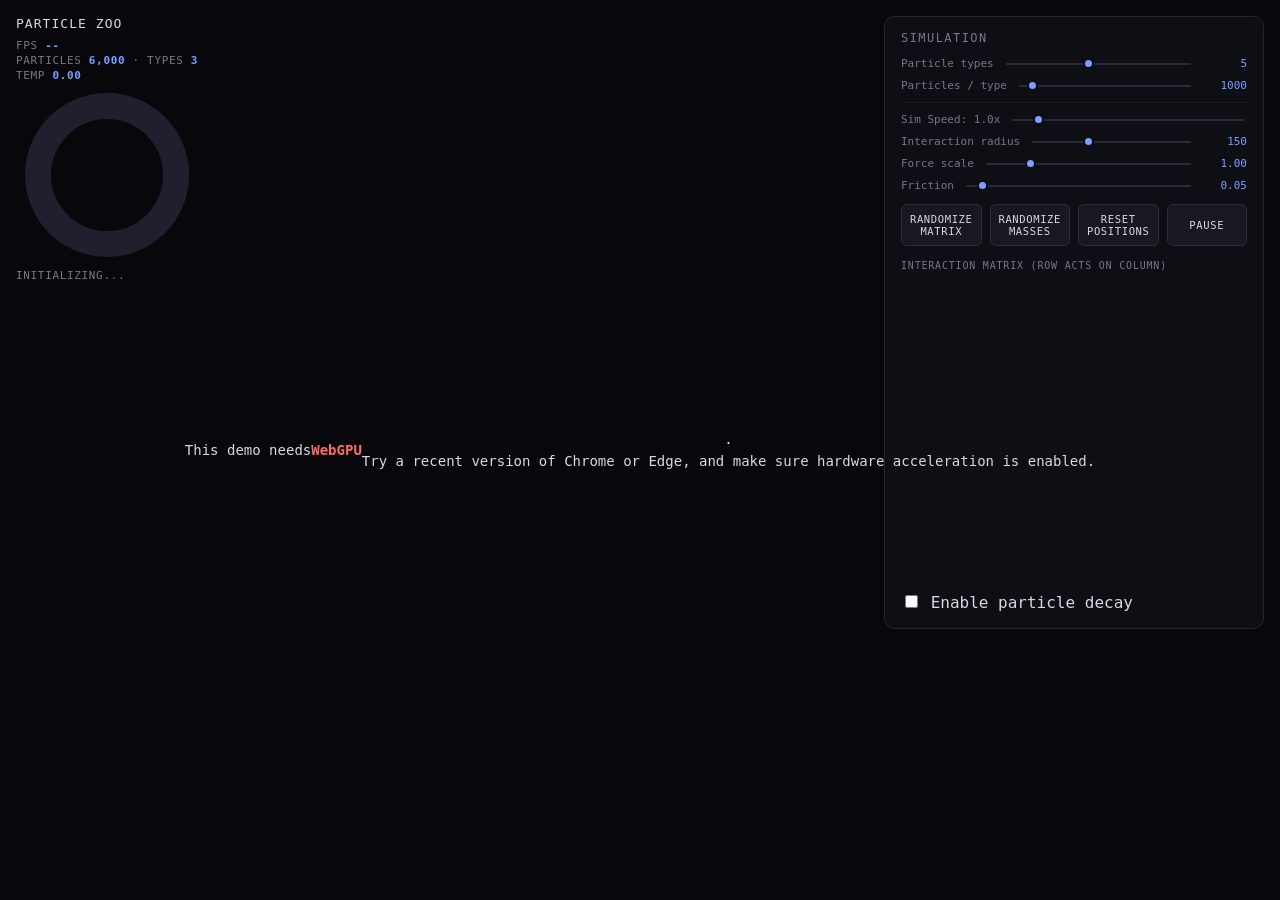
==== index.html @ 13b83a43 "Rename particle-zoo.html to index.html For easier deployment as page." ====
<!DOCTYPE html>
<html lang="en">

<head>
  <meta charset="UTF-8">
  <title>Particle Zoo — WebGPU</title>
  <style>
    :root {
      --bg: #08080c;
      --panel: #101017ee;
      --panel-border: #24242f;
      --text: #d8d8e2;
      --text-dim: #77778a;
      --accent: #7c9eff;
      --type-a: #ff6b6b;
      font-family: "JetBrains Mono", "SF Mono", "Cascadia Code", Consolas, monospace;
    }

    * {
      box-sizing: border-box;
    }

    html,
    body {
      margin: 0;
      padding: 0;
      width: 100%;
      height: 100%;
      background: var(--bg);
      overflow: hidden;
    }

    canvas {
      position: absolute;
      inset: 0;
      width: 100%;
      height: 100%;
      display: block;
    }

    #hud {
      position: absolute;
      top: 16px;
      left: 16px;
      color: var(--text-dim);
      font-size: 11px;
      letter-spacing: 0.06em;
      text-transform: uppercase;
      pointer-events: none;
      display: flex;
      flex-direction: column;
      gap: 2px;
      z-index: 10;
    }

    #hud .title {
      color: var(--text);
      font-size: 13px;
      letter-spacing: 0.08em;
      margin-bottom: 6px;
    }

    #hud b {
      color: var(--accent);
      font-weight: 600;
    }

    #panel {
      position: absolute;
      bottom: auto;
      top: 16px;
      right: 16px;
      width: 380px;
      max-height: calc(100vh - 32px);
      overflow-y: auto;
      background: var(--panel);
      border: 1px solid var(--panel-border);
      border-radius: 10px;
      padding: 14px 16px 16px;
      color: var(--text);
      backdrop-filter: blur(6px);
      -webkit-backdrop-filter: blur(6px);
    }

    #panel h1 {
      font-size: 12px;
      margin: 0 0 12px;
      letter-spacing: 0.12em;
      text-transform: uppercase;
      color: var(--text-dim);
      font-weight: 500;
    }

    .row {
      display: flex;
      align-items: center;
      justify-content: space-between;
      gap: 10px;
      margin-bottom: 9px;
      font-size: 11px;
    }

    .row label {
      color: var(--text-dim);
      flex: 0 0 auto;
    }

    .row .val {
      color: var(--accent);
      width: 44px;
      text-align: right;
      font-variant-numeric: tabular-nums;
    }

    input[type=range] {
      flex: 1;
      height: 2px;
      appearance: none;
      background: #2a2a36;
      outline: none;
      border-radius: 2px;
    }

    input[type=range]::-webkit-slider-thumb {
      appearance: none;
      width: 11px;
      height: 11px;
      border-radius: 50%;
      background: var(--accent);
      cursor: pointer;
      border: 2px solid #0c0c12;
    }

    .btns {
      display: flex;
      gap: 8px;
      margin-top: 12px;
    }

    button {
      flex: 1;
      background: #181822;
      border: 1px solid #2c2c3a;
      color: var(--text);
      padding: 8px 6px;
      border-radius: 6px;
      font-size: 10.5px;
      letter-spacing: 0.06em;
      text-transform: uppercase;
      cursor: pointer;
      font-family: inherit;
      transition: border-color 0.15s, color 0.15s;
    }

    button:hover {
      border-color: var(--accent);
      color: #fff;
    }

    button:active {
      transform: translateY(1px);
    }

    #matrixWrap {
      margin-top: 14px;
      min-height: 320px;
    }

    #matrixWrap .cap {
      font-size: 10px;
      color: var(--text-dim);
      margin-bottom: 6px;
      letter-spacing: 0.08em;
      text-transform: uppercase;
    }

    #matrix {
      display: grid;
      gap: 3px;
      align-items: center;
    }

    .swatch {
      width: 9px;
      height: 9px;
      border-radius: 50%;
      margin: 0 auto;
    }

    .cell {
      height: 22px;
      border-radius: 3px;
      display: flex;
      align-items: center;
      justify-content: center;
      font-size: 9px;
      font-variant-numeric: tabular-nums;
      color: #fff;
      text-shadow: 0 1px 2px rgba(0, 0, 0, .5);
    }

    .corner {
      height: 22px;
    }

    #legend {
      display: flex;
      flex-wrap: wrap;
      gap: 8px 12px;
      margin-top: 12px;
      font-size: 10px;
      color: var(--text-dim);
    }

    #legend span {
      display: flex;
      align-items: center;
      gap: 5px;
    }

    #legend i {
      width: 8px;
      height: 8px;
      border-radius: 50%;
      display: inline-block;
    }

    #unsupported {
      position: absolute;
      inset: 0;
      display: flex;
      align-items: center;
      justify-content: center;
      color: var(--text);
      font-size: 14px;
      text-align: center;
      padding: 40px;
      line-height: 1.6;
    }

    #unsupported b {
      color: var(--type-a);
    }
  </style>
</head>

<body>

  <canvas id="gpuCanvas"></canvas>

  <!-- Top Left Heads Up Display -->
  <div id="hud">
    <div class="title">PARTICLE ZOO</div>
    <div>fps <b id="fps">--</b></div>
    <div>particles <b id="hudParticles">6,000</b> · types <b id="hudTypes">3</b></div>
    <div>temp <b id="hudTemp">0.00</b></div>
    <!-- Real-time Type Distribution Pie Chart -->
    <div id="pieWrap">
      <svg id="pieGraph" viewBox="0 0 42 42">
        <!-- Dark placeholder background ring -->
        <circle cx="21" cy="21" r="15.91549430918954" fill="transparent" stroke="#1f1f2e" stroke-width="6" />
      </svg>
      <div id="pieLegend">
        <span style="color: var(--text-dim);">Initializing...</span>
      </div>
    </div>
  </div>

  <!-- Control Panel -->
  <div id="panel">
    <h1>Simulation</h1>

    <!-- Particle Config Controls -->
    <div class="row">
      <label for="numTypes">Particle types</label>
      <input type="range" id="numTypes" min="1" max="10" value="5" step="1">
      <span class="val" id="numTypesVal">5</span>
    </div>
    <div class="row">
      <label for="perType">Particles / type</label>
      <input type="range" id="perType" min="500" max="10000" value="1000" step="500">
      <span class="val" id="perTypeVal">1000</span>
    </div>

    <hr style="border:none; border-top:1px solid #1a1a26; margin:10px 0;">

    <!-- Physics Controls -->
    <div class="row">
      <label for="timeScaleSlider">
        Sim Speed: <span id="timeScaleVal">1.0x</span>
      </label>
      <input type="range" id="timeScaleSlider" min="0.1" max="10.0" step="0.1" value="1.0" />
    </div>
    <div class="row">
      <label for="rMax">Interaction radius</label>
      <input type="range" id="rMax" min="20" max="400" value="150" step="1">
      <span class="val" id="rMaxVal">150</span>
    </div>
    <div class="row">
      <label for="force">Force scale</label>
      <input type="range" id="force" min="0" max="500" value="100" step="1">
      <span class="val" id="forceVal">1.00</span>
    </div>
    <div class="row">
      <label for="friction">Friction</label>
      <input type="range" id="friction" min="0" max="100" value="5" step="1">
      <span class="val" id="frictionVal">0.05</span>
    </div>

    <div class="btns">
      <button id="btnMatrix">Randomize Matrix</button>
      <button id="btnMasses">Randomize Masses</button>
      <button id="btnReset">Reset Positions</button>
      <button id="btnPause">Pause</button>
    </div>

    <div id="matrixWrap">
      <div class="cap">Interaction matrix (row acts on column)</div>
      <div id="matrix"></div>
    </div>

    <div id="legend"></div>
    <div>
      <input type="checkbox" id="decayToggle" unchecked>
      <label for="decayToggle">Enable particle decay</label>
    </div>
  </div>

  <div id="unsupported" style="display:none">
    This demo needs <b>WebGPU</b>.<br>
    Try a recent version of Chrome or Edge, and make sure hardware acceleration is enabled.
  </div>

  <script type="module">
    // --- CENTRAL SIMULATION CONFIGURATION ---
    const CONFIG = {
      // Mass Parameters
      MASS: {
        MIN: 0.5,
        MAX: 25.0,
      },

      // Decay Rate Parameters
      DECAY: {
        MIN_LAMBDA_RANGE: [0.0005, 0.0010], // [min, max] for random generation
        MAX_LAMBDA_RANGE: [0.0200, 0.0800],
        CURVE_POWER_RANGE: [1.2, 3.5],
        NOISE_RANGE: [0.9, 1.1],
        MIN_STEP: 0.0001,
      },

      // World Defaults
      WORLD: {
        // TODO: these need to agree with default value of sliders in HTML. Better solution: generate sliders from this config object?
        DEFAULT_NUM_TYPES: 5,
        DEFAULT_PER_TYPE: 1000,
        RMAX: 150,
        FORCE_SCALE: 100,
        FRICTION: 0.05,
        FUSION_THRESHOLD: 750.0, // Relative velocity threshold for kinetic fusion (in pixels/sec)
        FUSION_DISTANCE: 15.0,  // Distance threshold for kinetic fusion (in pixels)
      }
    };
    let numTypes = CONFIG.WORLD.DEFAULT_NUM_TYPES;
    let perType = CONFIG.WORLD.DEFAULT_PER_TYPE;
    let numParticles = numTypes * perType;

    // Dynamic Palette Generation (HSL spaced around color wheel)
    let typeColors = [];
    let typeMasses = [];
    let typeDecayRates = []; // λ values per type (0 = stable)

    const canvas = document.getElementById('gpuCanvas');

    async function main() {
      if (!navigator.gpu) {
        document.getElementById('unsupported').style.display = 'flex';
        return;
      }
      const adapter = await navigator.gpu.requestAdapter();
      if (!adapter) {
        document.getElementById('unsupported').style.display = 'flex';
        return;
      }
      const device = await adapter.requestDevice();
      const context = canvas.getContext('webgpu');
      const format = navigator.gpu.getPreferredCanvasFormat();

      function resize() {
        const dpr = Math.min(window.devicePixelRatio || 1, 2);
        canvas.width = Math.max(1, Math.floor(window.innerWidth * dpr));
        canvas.height = Math.max(1, Math.floor(window.innerHeight * dpr));
        context.configure({ device, format, alphaMode: 'opaque' });
      }
      resize();
      window.addEventListener('resize', resize);

      // ==========================================
      // Async GPU Data Readback for Pie Chart
      // ==========================================
      let readbackBuffer = null;
      let lastPieUpdate = 0;
      let isMapping = false; // Prevents overlapping mapAsync calls

      function createReadbackBuffer() {
        if (readbackBuffer) readbackBuffer.destroy();
        readbackBuffer = device.createBuffer({
          size: particleData.byteLength,
          usage: GPUBufferUsage.COPY_DST | GPUBufferUsage.MAP_READ,
        });
      }

      async function updatePieChart(t) {
        // Rate-limit updates to every 400ms and ensure previous readback finished
        if (t - lastPieUpdate < 400 || isMapping || !readbackBuffer) return;
        lastPieUpdate = t;
        isMapping = true;

        // Calculate temperature of ensemble
        try {
          const commandEncoder = device.createCommandEncoder();
          commandEncoder.copyBufferToBuffer(particleBuffer, 0, readbackBuffer, 0, particleData.byteLength);
          device.queue.submit([commandEncoder.finish()]);

          await readbackBuffer.mapAsync(GPUMapMode.READ);
          const arrayBuffer = readbackBuffer.getMappedRange();
          const readData = new Float32Array(arrayBuffer);

          const counts = new Array(numTypes).fill(0);
          let totalKineticEnergy = 0;

          for (let i = 0; i < numParticles; i++) {
            const o = i * 6;
            const vx = readData[o + 2];
            const vy = readData[o + 3];
            const pType = Math.min(Math.max(0, Math.floor(readData[o + 4] + 0.5)), numTypes - 1);

            counts[pType]++;

            // Fetch mass of particle type (falls back to 1.0 if mass array isn't populated)
            const m = (typeof typeMasses !== 'undefined' && typeMasses[pType]) ? typeMasses[pType] : 1.0;

            // Accumulate Kinetic Energy: 0.5 * m * (vx^2 + vy^2)
            totalKineticEnergy += 0.5 * m * (vx * vx + vy * vy);
          }
          readbackBuffer.unmap();

          // 2D Ensemble Temperature: T = Total KE / N
          const systemTemp = totalKineticEnergy / numParticles;

          // Update HUD element
          const tempEl = document.getElementById('hudTemp');
          if (tempEl) tempEl.textContent = systemTemp.toFixed(2);

          // Render SVG Pie Chart
          const svg = document.getElementById('pieGraph');
          const legend = document.getElementById('pieLegend');

          // Base dark background ring
          svg.innerHTML = '<circle cx="21" cy="21" r="15.91549430918954" fill="transparent" stroke="#1f1f2e" stroke-width="6" />';
          legend.innerHTML = '';

          let cumulativePercent = 0;

          for (let i = 0; i < numTypes; i++) {
            const fraction = counts[i] / numParticles;
            const percent = fraction * 100;

            // Skip 0% slices
            if (percent > 0) {
              const color = typeColors[i];
              const rgbStr = `rgb(${color[0] * 255 | 0},${color[1] * 255 | 0},${color[2] * 255 | 0})`;

              const circle = document.createElementNS('http://www.w3.org/2000/svg', 'circle');
              circle.setAttribute('cx', '21');
              circle.setAttribute('cy', '21');
              circle.setAttribute('r', '15.91549430918954');
              circle.setAttribute('fill', 'transparent');
              circle.setAttribute('stroke', rgbStr);
              circle.setAttribute('stroke-width', '6');
              circle.setAttribute('stroke-dasharray', `${percent} ${100 - percent}`);
              circle.setAttribute('stroke-dashoffset', `${-cumulativePercent}`);
              svg.appendChild(circle);

              cumulativePercent += percent;

              // Add legend entry
              const row = document.createElement('div');
              row.style.color = rgbStr;
              row.textContent = `Type ${String.fromCharCode(65 + i)}: ${percent.toFixed(1)}%`;
              legend.appendChild(row);
            }
          }

        } catch (err) {
          console.warn("GPU Readback warning:", err);
        } finally {
          isMapping = false;
        }
      }

      // ==========================================
      // WGSL SHADERS (Compute & Render Pipeline)
      // ==========================================
      const shaderCode = /* wgsl */`
    struct Particle {
      pos: vec2f,
      vel: vec2f,
      ptype: f32,
      lifetime: f32, // Time left (in seconds) before this particle decays
    };

    struct Params {
      width: f32,
      height: f32,
      rMax: f32,
      dt: f32,
      friction: f32,
      forceScale: f32,
      numParticles: f32,
      numTypes: f32,
      seed: f32,
      enableDecay: f32, // 1.0 = active decay, 0.0 = decay disabled
      fusionThreshold: f32, // Relative velocity threshold for kinetic fusion (in pixels/sec)
      fusionDistance: f32,  // Distance threshold for kinetic fusion (in pixels)
    };

    @group(0) @binding(0) var<storage, read_write> particles: array<Particle>;
    @group(0) @binding(1) var<uniform> params: Params;
    @group(0) @binding(2) var<storage, read> matrix: array<f32>;
    @group(0) @binding(3) var<storage, read> masses: array<f32>;
    @group(0) @binding(4) var<storage, read> decayRates: array<f32>;

     /**
     * Calculates half-linear particle interactions:
     * Repulsion for short distances (r < beta), attraction/repulsion curve for (beta <= r < 1.0)
     */
      fn particleForce(r: f32, a: f32) -> f32 {
      let beta = 0.3;
      if (r < beta) {
        return r / beta - 1.0;
      } else if (r < 1.0) {
        return a * (1.0 - abs(2.0 * r - 1.0 - beta) / (1.0 - beta));
      }
      return 0.0;
    }

    // --- COMPUTE STAGE 1: Calculate forces and update velocity ---
    @compute @workgroup_size(64)
    fn updateVelocity(@builtin(global_invocation_id) gid: vec3u) {
      let i = gid.x;
      if (i >= u32(params.numParticles)) { return; }
      let p = particles[i];
      var fx = 0.0;
      var fy = 0.0;
      let n = u32(params.numParticles);
      let numTypes = u32(params.numTypes);
      let halfW = params.width * 0.5;
      let halfH = params.height * 0.5;
      let pType = u32(p.ptype);
      let pMass = masses[pType];

       // N^2 interaction loop with periodic boundary (toroidal wrap)
      for (var j: u32 = 0u; j < n; j = j + 1u) {
        if (j == i) { continue; }
        let q = particles[j];
        var dx = q.pos.x - p.pos.x;
        var dy = q.pos.y - p.pos.y;
        
        // Toroidal shortest path wrapped distance calculation
        if (dx > halfW) { dx = dx - params.width; }
        else if (dx < -halfW) { dx = dx + params.width; }
        if (dy > halfH) { dy = dy - params.height; }
        else if (dy < -halfH) { dy = dy + params.height; }

        let dist2 = dx * dx + dy * dy;
        if (dist2 > 0.0001 && dist2 < params.rMax * params.rMax) {
          let dist = sqrt(dist2);
          let r = dist / params.rMax;
          let qMass = masses[u32(q.ptype)];
          // Look up force matrix coefficient: matrix[row * numTypes + col]
          let a = matrix[pType * numTypes + u32(q.ptype)];
          let f = particleForce(r, a) * qMass;
          fx = fx + (dx / dist) * f;
          fy = fy + (dy / dist) * f;
        }
      }

      // Apply forces and damp velocity via friction
      var vel = p.vel;
      vel.x = (vel.x + (fx / pMass) * params.forceScale * params.dt) * (1-params.friction);
      vel.y = (vel.y + (fy / pMass) * params.forceScale * params.dt) * (1-params.friction);
      particles[i].vel = vel;
    }

    // --- COMPUTE STAGE 2: Update position based on velocity ---
    @compute @workgroup_size(64)
    fn updatePosition(@builtin(global_invocation_id) gid: vec3u) {
      let i = gid.x;
      if (i >= u32(params.numParticles)) { return; }
      var pos = particles[i].pos;
      let vel = particles[i].vel;
      pos.x = pos.x + vel.x * params.dt;
      pos.y = pos.y + vel.y * params.dt;

      // Wrap coordinates around screen boundaries
      if (pos.x < 0.0) { pos.x = pos.x + params.width; }
      if (pos.x >= params.width) { pos.x = pos.x - params.width; }
      if (pos.y < 0.0) { pos.y = pos.y + params.height; }
      if (pos.y >= params.height) { pos.y = pos.y - params.height; }
      particles[i].pos = pos;
    }

    // --- RENDER STAGE: Instanced Quad Billboards ---
    struct VSOut {
      @builtin(position) pos: vec4f,
      @location(0) uv: vec2f,
      @location(1) color: vec3f,
    };

    // Extremely fast, stateless 32-bit integer hash for uniform [0, 1) floats
    fn hashFloat(seed: u32) -> f32 {
      var state = seed * 747796405u + 2891336453u;
      var word = ((state >> ((state >> 28u) + 4u)) ^ state) * 277803737u;
      word = (word >> 22u) ^ word;
      return f32(word) / 4294967296.0;
    }

    @compute @workgroup_size(64)
    fn updateDecay(@builtin(global_invocation_id) gid: vec3u) {
      if (params.enableDecay < 0.5) { return; }  

      let i = gid.x;
      if (i >= u32(params.numParticles)) { return; }

      var p = particles[i];
      let pType = u32(p.ptype);
      let numTypes = u32(params.numTypes);
      let maxType = numTypes - 1u;
      let halfW = params.width * 0.5;
      let halfH = params.height * 0.5;

      var tLeft = p.lifetime - params.dt;

      // FIXME: kinetic fusion: relative velocity does not take into account the time speed-up factor, so at high timeScale values, more likely to trigger fusion.
      // --- 1. KINETIC FUSION: kinetic energy of one particle fuels "upgrade" of another (in proximity) into higher mass state
      // (Symmetric thread-safe proximity check) ---
      if (pType < maxType) {
        for (var j = 0u; j < u32(params.numParticles); j = j + 1u) {
          if (j == i) { continue; }
          let q = particles[j];
          
          // Calculate wrapped toroidal distance
          var dx = q.pos.x - p.pos.x;
          var dy = q.pos.y - p.pos.y;
          if (dx > halfW) { dx = dx - params.width; }
          else if (dx < -halfW) { dx = dx + params.width; }
          if (dy > halfH) { dy = dy - params.height; }
          else if (dy < -halfH) { dy = dy + params.height; }

          let dist2 = dx * dx + dy * dy;

          // Fusion distance check
          if (dist2 < params.fusionDistance * params.fusionDistance) {
            let relVel = length(p.vel - q.vel);
            
            // Check relative velocity threshold
            if (relVel > params.fusionThreshold) {
              // Rule: The particle with LOWER type gets upgraded
              let qType = u32(q.ptype);
              if (pType <= qType) {
                // step up into random particle type
                //let nextType = pType + 1u;
                // Roll a random float between 0.0 and 1.0
                let randTarget = hashFloat(i + u32(params.seed) + 42u);
                // Power-law transformation: mapping r^n biases values strongly toward 0.0 (unlikely multiple jumps in particle hierarchy)
                let biasedRandTarget = pow(randTarget, 5.0);
                let availableTiers = f32(maxType - pType);
                let stepUp = 1u + u32(floor(biasedRandTarget * availableTiers));
                let nextType = min(maxType, pType + stepUp);

                p.ptype = f32(nextType);
                
                // Apply kinetic damping / momentum conservation to self
                let mP = masses[pType];
                let mQ = masses[qType];
                let deltaVel = q.vel * (mQ / (mP + mQ));
                p.vel = p.vel * 0.5 + deltaVel * 0.5;

                // Re-roll lifetime for upgraded state
                let lambda = decayRates[nextType];
                let u = clamp(hashFloat(i + u32(params.seed)), 1e-6, 0.999999);
                tLeft = select(1e9, -log(1.0 - u) / lambda, lambda > 0.0);
                break;
              }
            }
          }
        }
      }

      // --- 2. MULTI-STEP FISSION / DECAY ---
      if (tLeft <= 0.0) {
        if (pType > 0u) {
          // 1. Pick a decay target. Heavy particles can split deeply (e.g. down to ground state 0)
          // Roll a random float between 0.0 and 1.0
          let randTarget = hashFloat(i + u32(params.seed) + 42u);
          
          // Choose a target type strictly lower than pType
          // Squaring randTarget biases decays toward lower ground states (deep fission)
          let nextType = u32(floor(randTarget * randTarget * f32(pType)));

          let oldMass = masses[pType];
          let newMass = masses[nextType];
          p.ptype = f32(nextType);

          // 2. Mass-energy conversion: larger deltaMass creates high-velocity escape kicks
          let deltaMass = max(0.5, oldMass - newMass);
          let randomAngle = hashFloat(i + u32(params.seed) * 17u) * 6.2831853;
          let kickDir = vec2f(cos(randomAngle), sin(randomAngle));
          
          // High kinetic impulse boost (adjust multiplier as needed)
          let kickSpeed = 40.0 * sqrt(deltaMass); 
          p.vel = p.vel + kickDir * kickSpeed;

          // 3. Reset lifetime for the new lower state
          let lambda = decayRates[nextType];
          let u = clamp(hashFloat(i + u32(params.seed) + 1337u), 1e-6, 0.999999);
          tLeft = select(1e9, -log(1.0 - u) / lambda, lambda > 0.0);
        } else {
          tLeft = 1e9; // Ground state is stable
        }
      }

      // Write modified local particle state back to storage buffer
      p.lifetime = tLeft;
      particles[i] = p;
    }

    @group(0) @binding(0) var<storage, read> rParticles: array<Particle>;
    @group(0) @binding(1) var<uniform> rParams: Params;
    @group(0) @binding(2) var<storage, read> colors: array<vec4f>;
    @group(0) @binding(3) var<storage, read> rMasses: array<f32>;

    @vertex
    fn vs(@builtin(vertex_index) vid: u32, @builtin(instance_index) iid: u32) -> VSOut {
      var corners = array<vec2f, 6>(
        vec2f(-1.0, -1.0), vec2f(1.0, -1.0), vec2f(-1.0, 1.0),
        vec2f(-1.0, 1.0), vec2f(1.0, -1.0), vec2f(1.0, 1.0)
      );
      let corner = corners[vid];
      let p = rParticles[iid];

      const MIN_RADIUS: f32 = 1.5;
      const MAX_RADIUS: f32 = 10.0;
      const MIN_MASS: f32 = 0.1;
      const MAX_MASS: f32 = 10.0;

      let typeIdx = u32(p.ptype);
      let pMass = rMasses[typeIdx];

      // Linear interpolation: radius = MIN_RADIUS * (1 - t) + MAX_RADIUS * t
      let t = clamp((pMass - MIN_MASS) / (MAX_MASS - MIN_MASS), 0.0, 1.0);
      // Calculate the radius based on the particle's mass
      let radius = mix(MIN_RADIUS, MAX_RADIUS, t);
      let worldPos = p.pos + corner * radius;

      var out: VSOut;
      var ndc: vec2f;
      // Convert canvas pixel coordinates to Normalized Device Coordinates (-1.0 to 1.0)
      ndc.x = (worldPos.x / rParams.width) * 2.0 - 1.0;
      ndc.y = 1.0 - (worldPos.y / rParams.height) * 2.0;
      out.pos = vec4f(ndc, 0.0, 1.0);
      out.uv = corner;
      out.color = colors[u32(p.ptype)].rgb;
      return out;
    }

    @fragment
    fn fs(in: VSOut) -> @location(0) vec4f {
      let d = length(in.uv);
      if (d > 1.0) { discard; } // Anti-aliased circle boundary clipping
      let alpha = smoothstep(1.0, 0.55, d);
      return vec4f(in.color, alpha);
    }
  `;

      const shaderModule = device.createShaderModule({ code: shaderCode });

      // ==========================================
      // Dynamic Buffer Allocation State Variables
      // ==========================================
      let particleData, particleBuffer;
      let matrixData, matrixBuffer;
      let colorData, colorBuffer;
      let massData, massBuffer;
      let computeBindGroup, renderBindGroup;
      let decayRates, decayBuffer;

      const paramsData = new Float32Array(12);
      const paramsBuffer = device.createBuffer({
        size: paramsData.byteLength,
        usage: GPUBufferUsage.UNIFORM | GPUBufferUsage.COPY_DST,
      });

      // Bind Group Layouts
      const computeBGL = device.createBindGroupLayout({
        entries: [
          { binding: 0, visibility: GPUShaderStage.COMPUTE, buffer: { type: 'storage' } },
          { binding: 1, visibility: GPUShaderStage.COMPUTE, buffer: { type: 'uniform' } },
          { binding: 2, visibility: GPUShaderStage.COMPUTE, buffer: { type: 'read-only-storage' } },
          { binding: 3, visibility: GPUShaderStage.COMPUTE, buffer: { type: 'read-only-storage' } },
          { binding: 4, visibility: GPUShaderStage.COMPUTE, buffer: { type: 'read-only-storage' } },
        ]
      });
      const renderBGL = device.createBindGroupLayout({
        entries: [
          { binding: 0, visibility: GPUShaderStage.VERTEX, buffer: { type: 'read-only-storage' } },
          { binding: 1, visibility: GPUShaderStage.VERTEX, buffer: { type: 'uniform' } },
          { binding: 2, visibility: GPUShaderStage.VERTEX, buffer: { type: 'read-only-storage' } },
          { binding: 3, visibility: GPUShaderStage.VERTEX, buffer: { type: 'read-only-storage' } },
        ]
      });

      // Pipelines
      const velPipeline = device.createComputePipeline({
        layout: device.createPipelineLayout({ bindGroupLayouts: [computeBGL] }),
        compute: { module: shaderModule, entryPoint: 'updateVelocity' }
      });
      const posPipeline = device.createComputePipeline({
        layout: device.createPipelineLayout({ bindGroupLayouts: [computeBGL] }),
        compute: { module: shaderModule, entryPoint: 'updatePosition' }
      });
      const decayPipeline = device.createComputePipeline({
        layout: device.createPipelineLayout({ bindGroupLayouts: [computeBGL] }),
        compute: { module: shaderModule, entryPoint: 'updateDecay' }
      });
      const renderPipeline = device.createRenderPipeline({
        layout: device.createPipelineLayout({ bindGroupLayouts: [renderBGL] }),
        vertex: { module: shaderModule, entryPoint: 'vs' },
        fragment: {
          module: shaderModule, entryPoint: 'fs',
          targets: [{
            format,
            blend: {
              color: { srcFactor: 'src-alpha', dstFactor: 'one-minus-src-alpha', operation: 'add' },
              alpha: { srcFactor: 'one', dstFactor: 'one-minus-src-alpha', operation: 'add' },
            }
          }]
        },
        primitive: { topology: 'triangle-list' },
      });

      // Helper function to sort and sync mass hierarchy
      function sortAndSyncMassHierarchy(raw) {
        // 1. Re-sort by mass ascending
        raw.sort((a, b) => a.mass - b.mass);
        typeColors = raw.map(item => item.color);
        typeMasses = raw.map(item => item.mass);

        // 2. Recalculate Decay Rates (λ)
        typeDecayRates = [];
        const minMass = typeMasses[0];
        const maxMass = typeMasses[typeMasses.length - 1];
        const [minL_low, minL_high] = CONFIG.DECAY.MIN_LAMBDA_RANGE;
        const [maxL_low, maxL_high] = CONFIG.DECAY.MAX_LAMBDA_RANGE;
        const [powerMin, powerMax] = CONFIG.DECAY.CURVE_POWER_RANGE;
        const [noiseMin, noiseMax] = CONFIG.DECAY.NOISE_RANGE;


        const minLambda = minL_low + Math.random() * (minL_high - minL_low);
        const maxLambda = maxL_low + Math.random() * (maxL_high - maxL_low);
        const curvePower = powerMin + Math.random() * (powerMax - powerMin);

        for (let i = 0; i < numTypes; i++) {
          if (i === 0 || maxMass === minMass) {
            typeDecayRates.push(0.0); // Lightest/base type is stable
          } else {
            const norm = (typeMasses[i] - minMass) / (maxMass - minMass);
            // Bias the normalization with random curve power
            const biasedNorm = Math.pow(norm, curvePower);
            // Exponential interpolation across order of magnitude
            let lambda = minLambda * Math.pow(maxLambda / minLambda, biasedNorm);
            // Add some noise to the decay rate
            const noise = noiseMin + Math.random() * (noiseMax - noiseMin);
            lambda *= noise;
            typeDecayRates.push(lambda);
          }
        }

        // 3. Only sync to GPU if buffers have been allocated
        if (massBuffer && colorBuffer && decayBuffer) {
          typeMasses.forEach((m, i) => { massData[i] = m; });
          typeColors.forEach((c, i) => {
            colorData[i * 4 + 0] = c[0];
            colorData[i * 4 + 1] = c[1];
            colorData[i * 4 + 2] = c[2];
            colorData[i * 4 + 3] = 1.0;
          });
          typeDecayRates.forEach((r, i) => { decayRates[i] = r; });

          device.queue.writeBuffer(massBuffer, 0, massData);
          device.queue.writeBuffer(colorBuffer, 0, colorData);
          device.queue.writeBuffer(decayBuffer, 0, decayRates);
        }
      }

      function generatePaletteAndMasses(count) {
        let raw = [];
        for (let i = 0; i < count; i++) {
          const hue = (i * (360 / count)) % 360;
          const c = 0.85, x = c * (1 - Math.abs((hue / 60) % 2 - 1));
          let r = 0, g = 0, b = 0;
          if (hue < 60) { r = c; g = x; }
          else if (hue < 120) { r = x; g = c; }
          else if (hue < 180) { g = c; b = x; }
          else if (hue < 240) { g = x; b = c; }
          else if (hue < 300) { r = x; b = c; }
          else { r = c; b = x; }
          const m = 0.15;
          const randomMass = 0.5 + Math.random() * 9.5;
          raw.push({ color: [r + m, g + m, b + m], mass: parseFloat(randomMass.toFixed(2)) });
        }
        sortAndSyncMassHierarchy(raw);
      }

      // Function to sample lifetime from Exponential Distribution: T = -ln(1 - U) / λ
      function sampleLifetime(lambda) {
        if (lambda <= 0) return 1e9; // Ground state / stable particles live effectively forever
        const u = Math.random();
        return -Math.log(1 - u) / lambda;
      }

      /**
       * Initializes or recreates GPU memory buffers based on current numTypes and perType
       */
      function rebuildBuffers() {
        numParticles = numTypes * perType;
        generatePaletteAndMasses(numTypes);

        // 1. Particle Buffer Creation
        particleData = new Float32Array(numParticles * 6); // 6 floats per struct (pos, vel, type, pad)
        for (let i = 0; i < numParticles; i++) {
          const type = i % numTypes;
          const lambda = typeDecayRates[type];  // Poisson decay rate for this particle type
          const o = i * 6;
          particleData[o + 0] = Math.random() * canvas.width;
          particleData[o + 1] = Math.random() * canvas.height;
          particleData[o + 2] = 0; // vel x
          particleData[o + 3] = 0; // vel y
          particleData[o + 4] = type;
          particleData[o + 5] = sampleLifetime(lambda); // Initial pre-rolled lifetime
        }

        if (particleBuffer) particleBuffer.destroy();
        particleBuffer = device.createBuffer({
          size: particleData.byteLength,
          // CRITICAL: COPY_SRC must be enabled to copy particleBuffer -> readbackBuffer
          usage: GPUBufferUsage.STORAGE | GPUBufferUsage.COPY_DST | GPUBufferUsage.COPY_SRC,
        });
        device.queue.writeBuffer(particleBuffer, 0, particleData);

        // 2. Interaction Matrix Buffer Creation
        matrixData = new Float32Array(numTypes * numTypes);
        for (let i = 0; i < matrixData.length; i++) {
          matrixData[i] = (Math.random() * 2 - 1);
        }
        if (matrixBuffer) matrixBuffer.destroy();
        matrixBuffer = device.createBuffer({
          size: matrixData.byteLength,
          usage: GPUBufferUsage.STORAGE | GPUBufferUsage.COPY_DST,
        });
        device.queue.writeBuffer(matrixBuffer, 0, matrixData);

        // 3. Color and Mass Buffer Creation
        colorData = new Float32Array(numTypes * 4);
        typeColors.forEach((c, i) => {
          colorData[i * 4 + 0] = c[0];
          colorData[i * 4 + 1] = c[1];
          colorData[i * 4 + 2] = c[2];
          colorData[i * 4 + 3] = 1.0;
        });
        if (colorBuffer) colorBuffer.destroy();
        colorBuffer = device.createBuffer({
          size: colorData.byteLength,
          usage: GPUBufferUsage.STORAGE | GPUBufferUsage.COPY_DST,
        });
        device.queue.writeBuffer(colorBuffer, 0, colorData);

        // Ensure massData float array length is padded to a multiple of 4 (16 bytes)
        const paddedTypeCount = Math.ceil(numTypes / 4) * 4;
        massData = new Float32Array(paddedTypeCount);
        decayRates = new Float32Array(paddedTypeCount);

        typeMasses.forEach((m, i) => { massData[i] = m; });
        typeDecayRates.forEach((r, i) => { decayRates[i] = r; });

        if (massBuffer) massBuffer.destroy();
        massBuffer = device.createBuffer({
          size: massData.byteLength,
          usage: GPUBufferUsage.STORAGE | GPUBufferUsage.COPY_DST,
        });
        device.queue.writeBuffer(massBuffer, 0, massData);

        if (decayBuffer) decayBuffer.destroy();
        decayBuffer = device.createBuffer({
          size: decayRates.byteLength,
          usage: GPUBufferUsage.STORAGE | GPUBufferUsage.COPY_DST,
        });
        device.queue.writeBuffer(decayBuffer, 0, decayRates);

        createReadbackBuffer(); // for pie chart readback 

        // 4. Re-bind GPU resources to Bind Groups
        computeBindGroup = device.createBindGroup({
          layout: computeBGL,
          entries: [
            { binding: 0, resource: { buffer: particleBuffer } },
            { binding: 1, resource: { buffer: paramsBuffer } },
            { binding: 2, resource: { buffer: matrixBuffer } },
            { binding: 3, resource: { buffer: massBuffer } },
            { binding: 4, resource: { buffer: decayBuffer } },
          ]
        });
        renderBindGroup = device.createBindGroup({
          layout: renderBGL,
          entries: [
            { binding: 0, resource: { buffer: particleBuffer } },
            { binding: 1, resource: { buffer: paramsBuffer } },
            { binding: 2, resource: { buffer: colorBuffer } },
            { binding: 3, resource: { buffer: massBuffer } },
          ]
        });

        // Update HUD & UI Grid
        document.getElementById('hudParticles').textContent = numParticles.toLocaleString();
        document.getElementById('hudTypes').textContent = numTypes;
        renderMatrixUI();
        renderLegendUI();
      }

      function randomizeMatrix() {
        for (let i = 0; i < matrixData.length; i++) {
          matrixData[i] = (Math.random() * 2 - 1);
        }
        device.queue.writeBuffer(matrixBuffer, 0, matrixData);
        renderMatrixUI();
      }

      function randomizeMasses() {
        let raw = [];
        for (let i = 0; i < numTypes; i++) {
          const randomMass = 0.5 + Math.random() * 9.5;
          raw.push({
            color: typeColors[i],
            mass: parseFloat(randomMass.toFixed(2))
          });
        }

        sortAndSyncMassHierarchy(raw);

        renderMatrixUI();
        renderLegendUI();
      }

      // ==========================================
      // UI Rendering & Event Listeners
      // ==========================================
      function renderMatrixUI() {
        const grid = document.getElementById('matrix');
        grid.innerHTML = '';
        grid.style.gridTemplateColumns = `16px repeat(${numTypes}, 1fr)`;
        const labelColors = typeColors.map(c => `rgb(${c[0] * 255 | 0},${c[1] * 255 | 0},${c[2] * 255 | 0})`);

        grid.appendChild(Object.assign(document.createElement('div'), { className: 'corner' }));

        for (let c = 0; c < numTypes; c++) {
          const sw = document.createElement('div');
          sw.className = 'swatch';
          sw.style.background = labelColors[c];
          grid.appendChild(sw);
        }

        for (let r = 0; r < numTypes; r++) {
          const sw = document.createElement('div');
          sw.className = 'swatch';
          sw.style.background = labelColors[r];
          grid.appendChild(sw);
          for (let c = 0; c < numTypes; c++) {
            const v = matrixData[r * numTypes + c];
            const cell = document.createElement('div');
            cell.className = 'cell';
            const mag = Math.min(Math.abs(v), 1);
            cell.style.background = v >= 0
              ? `rgba(124,158,255,${0.25 + 0.55 * mag})`
              : `rgba(255,107,107,${0.25 + 0.55 * mag})`;
            cell.textContent = v.toFixed(2);
            grid.appendChild(cell);
          }
        }
      }

      function renderLegendUI() {
        const legend = document.getElementById('legend');
        legend.innerHTML = '';

        // Get active speed multiplier
        const speed = state.timeScale || 1.0;

        // Container styling for a compact, readable grid/table
        legend.style.display = 'flex';
        legend.style.flexDirection = 'column';
        legend.style.gap = '6px';
        legend.style.marginTop = '12px';

        typeColors.forEach((c, i) => {
          const row = document.createElement('div');
          row.className = 'type-card';
          row.style.cssText = `
      display: flex;
      align-items: center;
      justify-content: space-between;
      background: #14141d;
      border: 1px solid var(--panel-border);
      border-radius: 6px;
      padding: 6px 10px;
      font-size: 11px;
    `;

          const rgbStr = `rgb(${c[0] * 255 | 0},${c[1] * 255 | 0},${c[2] * 255 | 0})`;
          const mass = typeMasses[i] !== undefined ? typeMasses[i].toFixed(2) : '1.00';
          const lambda = typeDecayRates[i] !== undefined ? typeDecayRates[i] : 0;

          // Calculate half-life tau (t1/2) for intuitive physical meaning
          const halfLife = lambda > 0 ? (0.693 / (lambda * speed)).toFixed(0) + 's' : '∞';
          const lambdaText = lambda > 0 ? lambda.toFixed(4) : '0.0000 (stable)';

          row.innerHTML = `
      <div style="display: flex; align-items: center; gap: 8px;">
        <i style="width: 10px; height: 10px; border-radius: 50%; background: ${rgbStr}; display: inline-block; flex-shrink: 0;"></i>
        <span style="font-weight: 600; color: var(--text);">Type ${String.fromCharCode(65 + i)}</span>
      </div>
      <div style="display: flex; gap: 12px; font-variant-numeric: tabular-nums;">
        <span style="color: var(--text-dim);">m: <b style="color: var(--accent);">${mass}</b></span>
        <span style="color: var(--text-dim);">&lambda;: <b style="color: var(--text);">${lambdaText}</b></span>
        <span style="color: var(--text-dim);">&tau;<sub>&frac12; eff</sub>: <b style="color: #ffb74d;">${halfLife}</b></span>
      </div>
    `;

          legend.appendChild(row);
        });
      }

      // --- Dynamic Sliders & Control Input Listeners ---
      const state = { rMax: CONFIG.WORLD.RMAX, forceScale: CONFIG.WORLD.FORCE_SCALE, friction: CONFIG.WORLD.FRICTION, fusionThreshold: CONFIG.WORLD.FUSION_THRESHOLD, fusionDistance: CONFIG.WORLD.FUSION_DISTANCE, paused: false };

      const numTypesEl = document.getElementById('numTypes');
      const numTypesVal = document.getElementById('numTypesVal');
      numTypesEl.addEventListener('input', () => {
        numTypes = parseInt(numTypesEl.value, 10);
        numTypesVal.textContent = numTypes;
        rebuildBuffers();
      });

      const perTypeEl = document.getElementById('perType');
      const perTypeVal = document.getElementById('perTypeVal');
      perTypeEl.addEventListener('input', () => {
        perType = parseInt(perTypeEl.value, 10);
        perTypeVal.textContent = perType;
        rebuildBuffers();
      });


      state.timeScale = 1.0;
      const speedSlider = document.getElementById('timeScaleSlider');
      const speedVal = document.getElementById('timeScaleVal');
      speedSlider.addEventListener('input', (e) => {
        const val = parseFloat(e.target.value);
        state.timeScale = val;
        speedVal.textContent = val.toFixed(1) + 'x';

        // Recalculate UI legend to reflect effective wall-clock half-life
        renderLegendUI();
      });

      const rMaxEl = document.getElementById('rMax');
      const rMaxVal = document.getElementById('rMaxVal');
      rMaxEl.addEventListener('input', () => { state.rMax = +rMaxEl.value; rMaxVal.textContent = state.rMax; });

      const forceEl = document.getElementById('force');
      const forceVal = document.getElementById('forceVal');
      forceEl.addEventListener('input', () => { state.forceScale = +forceEl.value / 100; forceVal.textContent = state.forceScale.toFixed(2); });

      const frictionEl = document.getElementById('friction');
      const frictionVal = document.getElementById('frictionVal');
      frictionEl.addEventListener('input', () => { state.friction = +frictionEl.value / 100; frictionVal.textContent = state.friction.toFixed(2); });

      // Decay toggle listener
      const decayToggleEl = document.getElementById('decayToggle');
      if (decayToggleEl) {
        decayToggleEl.addEventListener('change', () => {
          state.enableDecay = decayToggleEl.checked;
        });
      }

      document.getElementById('btnMatrix').addEventListener('click', randomizeMatrix);
      document.getElementById('btnMasses').addEventListener('click', randomizeMasses);
      document.getElementById('btnReset').addEventListener('click', () => {
        for (let i = 0; i < numParticles; i++) {
          const o = i * 6;
          particleData[o + 0] = Math.random() * canvas.width;
          particleData[o + 1] = Math.random() * canvas.height;
          particleData[o + 2] = 0;
          particleData[o + 3] = 0;
        }
        device.queue.writeBuffer(particleBuffer, 0, particleData);
      });

      const btnPause = document.getElementById('btnPause');
      btnPause.addEventListener('click', () => {
        state.paused = !state.paused;
        btnPause.textContent = state.paused ? 'Resume' : 'Pause';
      });

      // Initialize GPU memory buffers and layout
      rebuildBuffers();

      // ==========================================
      // Main Render/Compute Frame Loop
      // ==========================================
      let lastT = performance.now();
      let frames = 0, fpsAcc = 0;
      const fpsEl = document.getElementById('fps');

      function frame(t) {
        const rawDt = Math.min((t - lastT) / 1000, 1 / 30);
        // Compute effective dt scaled by speed multiplier
        const dt = rawDt * state.timeScale;
        lastT = t;
        frames++; fpsAcc += dt;
        if (fpsAcc >= 0.5) {
          fpsEl.textContent = Math.round(frames / fpsAcc);
          frames = 0; fpsAcc = 0;
        }

        if (!state.paused) {

          /*
          struct Params {
            width: f32,
            height: f32,
            rMax: f32,
            dt: f32,
            friction: f32,
            forceScale: f32,
            numParticles: f32,
            numTypes: f32,
            seed: f32,
            enableDecay: f32, // 1.0 = active decay, 0.0 = decay disabled
            fusionThreshold: f32, // Relative velocity threshold for kinetic fusion (in pixels/sec)
            fusionDistance: f32,  // Distance threshold for kinetic fusion (in pixels)
          };
          */
          paramsData[0] = canvas.width;
          paramsData[1] = canvas.height;
          paramsData[2] = state.rMax * (canvas.width / (canvas.clientWidth || canvas.width));
          paramsData[3] = dt;
          paramsData[4] = state.friction;
          paramsData[5] = state.forceScale;
          paramsData[6] = numParticles;
          paramsData[7] = numTypes;
          paramsData[8] = Math.random() * 10000.0;
          paramsData[9] = state.enableDecay ? 1.0 : 0.0;
          paramsData[10] = state.fusionThreshold; // fusionThreshold (relative speed in px/s)
          paramsData[11] = state.fusionDistance; // fusionDistance (collision radius in px)
          device.queue.writeBuffer(paramsBuffer, 0, paramsData);

          const encoder = device.createCommandEncoder();
          const workgroups = Math.ceil(numParticles / 64);

          const cpass = encoder.beginComputePass();
          cpass.setBindGroup(0, computeBindGroup);
          cpass.setPipeline(velPipeline);
          cpass.dispatchWorkgroups(workgroups);
          cpass.setPipeline(posPipeline);
          cpass.dispatchWorkgroups(workgroups);
          cpass.setPipeline(decayPipeline);
          cpass.dispatchWorkgroups(workgroups);
          cpass.end();

          const view = context.getCurrentTexture().createView();
          const rpass = encoder.beginRenderPass({
            colorAttachments: [{
              view,
              clearValue: { r: 0.03, g: 0.03, b: 0.047, a: 1 },
              loadOp: 'clear',
              storeOp: 'store',
            }]
          });
          rpass.setPipeline(renderPipeline);
          rpass.setBindGroup(0, renderBindGroup);
          rpass.draw(6, numParticles);
          rpass.end();

          device.queue.submit([encoder.finish()]);
        }


        updatePieChart(t);


        requestAnimationFrame(frame);
      }
      requestAnimationFrame(frame);
    }

    main();
  </script>
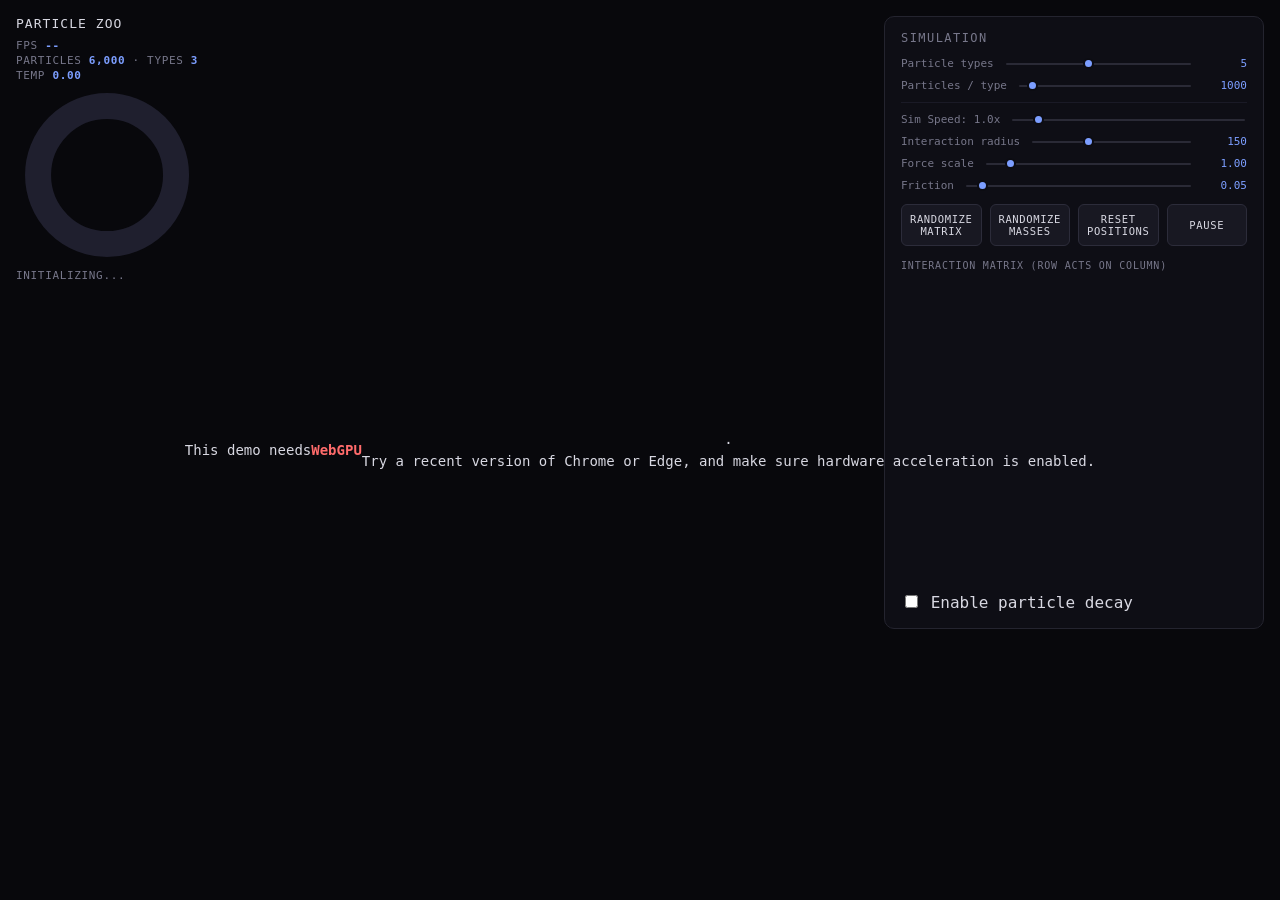
==== commit 5b33e390: "Fix force scale" ====
--- a/index.html
+++ b/index.html
@@ -298,7 +298,7 @@
     </div>
     <div class="row">
       <label for="force">Force scale</label>
-      <input type="range" id="force" min="0" max="500" value="100" step="1">
+      <input type="range" id="force" min="0" max="1000" value="100" step="1">
       <span class="val" id="forceVal">1.00</span>
     </div>
     <div class="row">
@@ -355,7 +355,7 @@
         DEFAULT_NUM_TYPES: 5,
         DEFAULT_PER_TYPE: 1000,
         RMAX: 150,
-        FORCE_SCALE: 100,
+        FORCE_SCALE: 1.00, // 100%
         FRICTION: 0.05,
         FUSION_THRESHOLD: 750.0, // Relative velocity threshold for kinetic fusion (in pixels/sec)
         FUSION_DISTANCE: 15.0,  // Distance threshold for kinetic fusion (in pixels)
@@ -535,6 +535,7 @@
      * Calculates half-linear particle interactions:
      * Repulsion for short distances (r < beta), attraction/repulsion curve for (beta <= r < 1.0)
      */
+    // TODO: other interaction types?
       fn particleForce(r: f32, a: f32) -> f32 {
       let beta = 0.3;
       if (r < beta) {
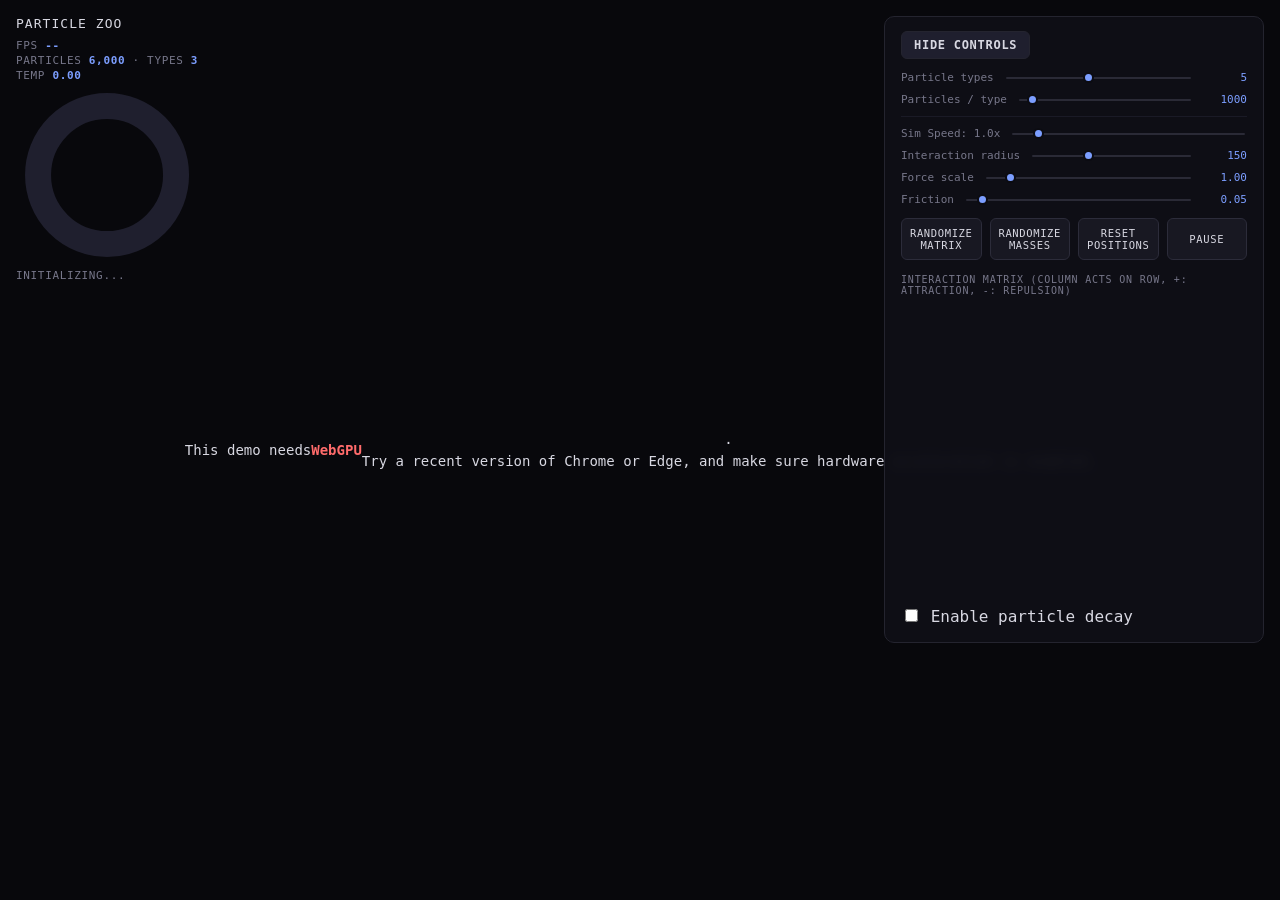
==== commit 681ab946: "Add hide/show controls button, fix interaction matrix explanation" ====
--- a/index.html
+++ b/index.html
@@ -72,7 +72,6 @@
       right: 16px;
       width: 380px;
       max-height: calc(100vh - 32px);
-      overflow-y: auto;
       background: var(--panel);
       border: 1px solid var(--panel-border);
       border-radius: 10px;
@@ -80,6 +79,58 @@
       color: var(--text);
       backdrop-filter: blur(6px);
       -webkit-backdrop-filter: blur(6px);
+      z-index: 10;
+      overflow: visible;
+      transition: transform 0.3s cubic-bezier(0.4, 0, 0.2, 1);
+    }
+
+
+    /* Collapsed state: slide panel off-screen to the right */
+    #panel.collapsed {
+      transform: translateX(calc(100% - 6px));
+    }
+
+    /* Hide internal scroll/content slightly during collapse transition */
+    #panelContent {
+      overflow-y: auto;
+      max-height: calc(100vh - 80px);
+      transition: opacity 0.2s;
+    }
+
+    #panel.collapsed #panelContent {
+      opacity: 0;
+      pointer-events: none;
+    }
+
+    /* Toggle Button Styling */
+    #panelToggle {
+      position: inline-block;
+      margin-bottom: 12px;
+      background: #1f1f2e;
+      border: 1px solid var(--panel-border);
+      color: var(--text);
+      border-radius: 6px;
+      padding: 6px 12px;
+      cursor: pointer;
+      font-size: 12px;
+      font-weight: 600;
+      z-index: 12;
+      transition: all 0.3s ease;
+    }
+
+    #panelToggle:hover {
+      background: #2a2a3d;
+    }
+
+    /* Position button on the left outside edge when collapsed */
+    #panel.collapsed #panelToggle {
+      position: absolute;
+      left: -48px;
+      top: 0px;
+      border-radius: 8px 0 0 8px;
+      box-shadow: -4px 2px 10px rgba(0, 0, 0, 0.5);
+      background: #14141d;
+      padding: 10px 12px;
     }
 
     #panel h1 {
@@ -267,62 +318,66 @@
   </div>
 
   <!-- Control Panel -->
+
   <div id="panel">
-    <h1>Simulation</h1>
-
-    <!-- Particle Config Controls -->
-    <div class="row">
-      <label for="numTypes">Particle types</label>
-      <input type="range" id="numTypes" min="1" max="10" value="5" step="1">
-      <span class="val" id="numTypesVal">5</span>
-    </div>
-    <div class="row">
-      <label for="perType">Particles / type</label>
-      <input type="range" id="perType" min="500" max="10000" value="1000" step="500">
-      <span class="val" id="perTypeVal">1000</span>
-    </div>
-
-    <hr style="border:none; border-top:1px solid #1a1a26; margin:10px 0;">
-
-    <!-- Physics Controls -->
-    <div class="row">
-      <label for="timeScaleSlider">
-        Sim Speed: <span id="timeScaleVal">1.0x</span>
-      </label>
-      <input type="range" id="timeScaleSlider" min="0.1" max="10.0" step="0.1" value="1.0" />
-    </div>
-    <div class="row">
-      <label for="rMax">Interaction radius</label>
-      <input type="range" id="rMax" min="20" max="400" value="150" step="1">
-      <span class="val" id="rMaxVal">150</span>
-    </div>
-    <div class="row">
-      <label for="force">Force scale</label>
-      <input type="range" id="force" min="0" max="1000" value="100" step="1">
-      <span class="val" id="forceVal">1.00</span>
-    </div>
-    <div class="row">
-      <label for="friction">Friction</label>
-      <input type="range" id="friction" min="0" max="100" value="5" step="1">
-      <span class="val" id="frictionVal">0.05</span>
-    </div>
-
-    <div class="btns">
-      <button id="btnMatrix">Randomize Matrix</button>
-      <button id="btnMasses">Randomize Masses</button>
-      <button id="btnReset">Reset Positions</button>
-      <button id="btnPause">Pause</button>
-    </div>
-
-    <div id="matrixWrap">
-      <div class="cap">Interaction matrix (row acts on column)</div>
-      <div id="matrix"></div>
-    </div>
-
-    <div id="legend"></div>
-    <div>
-      <input type="checkbox" id="decayToggle" unchecked>
-      <label for="decayToggle">Enable particle decay</label>
+    <!-- Toggle Button -->
+    <button id="panelToggle" aria-label="Toggle Panel">Hide Controls</button>
+    <!-- Panel Content -->
+    <div id="panelContent">
+      <!-- Particle Config Controls -->
+      <div class="row">
+        <label for="numTypes">Particle types</label>
+        <input type="range" id="numTypes" min="1" max="10" value="5" step="1">
+        <span class="val" id="numTypesVal">5</span>
+      </div>
+      <div class="row">
+        <label for="perType">Particles / type</label>
+        <input type="range" id="perType" min="500" max="10000" value="1000" step="500">
+        <span class="val" id="perTypeVal">1000</span>
+      </div>
+
+      <hr style="border:none; border-top:1px solid #1a1a26; margin:10px 0;">
+
+      <!-- Physics Controls -->
+      <div class="row">
+        <label for="timeScaleSlider">
+          Sim Speed: <span id="timeScaleVal">1.0x</span>
+        </label>
+        <input type="range" id="timeScaleSlider" min="0.1" max="10.0" step="0.1" value="1.0" />
+      </div>
+      <div class="row">
+        <label for="rMax">Interaction radius</label>
+        <input type="range" id="rMax" min="20" max="400" value="150" step="1">
+        <span class="val" id="rMaxVal">150</span>
+      </div>
+      <div class="row">
+        <label for="force">Force scale</label>
+        <input type="range" id="force" min="0" max="1000" value="100" step="1">
+        <span class="val" id="forceVal">1.00</span>
+      </div>
+      <div class="row">
+        <label for="friction">Friction</label>
+        <input type="range" id="friction" min="0" max="100" value="5" step="1">
+        <span class="val" id="frictionVal">0.05</span>
+      </div>
+
+      <div class="btns">
+        <button id="btnMatrix">Randomize Matrix</button>
+        <button id="btnMasses">Randomize Masses</button>
+        <button id="btnReset">Reset Positions</button>
+        <button id="btnPause">Pause</button>
+      </div>
+
+      <div id="matrixWrap">
+        <div class="cap">Interaction matrix (column acts on row, +: attraction, -: repulsion)</div>
+        <div id="matrix"></div>
+      </div>
+
+      <div id="legend"></div>
+      <div>
+        <input type="checkbox" id="decayToggle" unchecked>
+        <label for="decayToggle">Enable particle decay</label>
+      </div>
     </div>
   </div>
 
@@ -1153,6 +1208,16 @@
 
       // --- Dynamic Sliders & Control Input Listeners ---
       const state = { rMax: CONFIG.WORLD.RMAX, forceScale: CONFIG.WORLD.FORCE_SCALE, friction: CONFIG.WORLD.FRICTION, fusionThreshold: CONFIG.WORLD.FUSION_THRESHOLD, fusionDistance: CONFIG.WORLD.FUSION_DISTANCE, paused: false };
+
+      const panel = document.getElementById('panel');
+      const panelToggle = document.getElementById('panelToggle');
+
+      panelToggle.addEventListener('click', () => {
+        panel.classList.toggle('collapsed');
+
+        const isCollapsed = panel.classList.contains('collapsed');
+        panelToggle.textContent = isCollapsed ? '<<' : 'Hide Controls';
+      });
 
       const numTypesEl = document.getElementById('numTypes');
       const numTypesVal = document.getElementById('numTypesVal');
@@ -1315,4 +1380,4 @@
     }
 
     main();
-  </script>
+  </script>
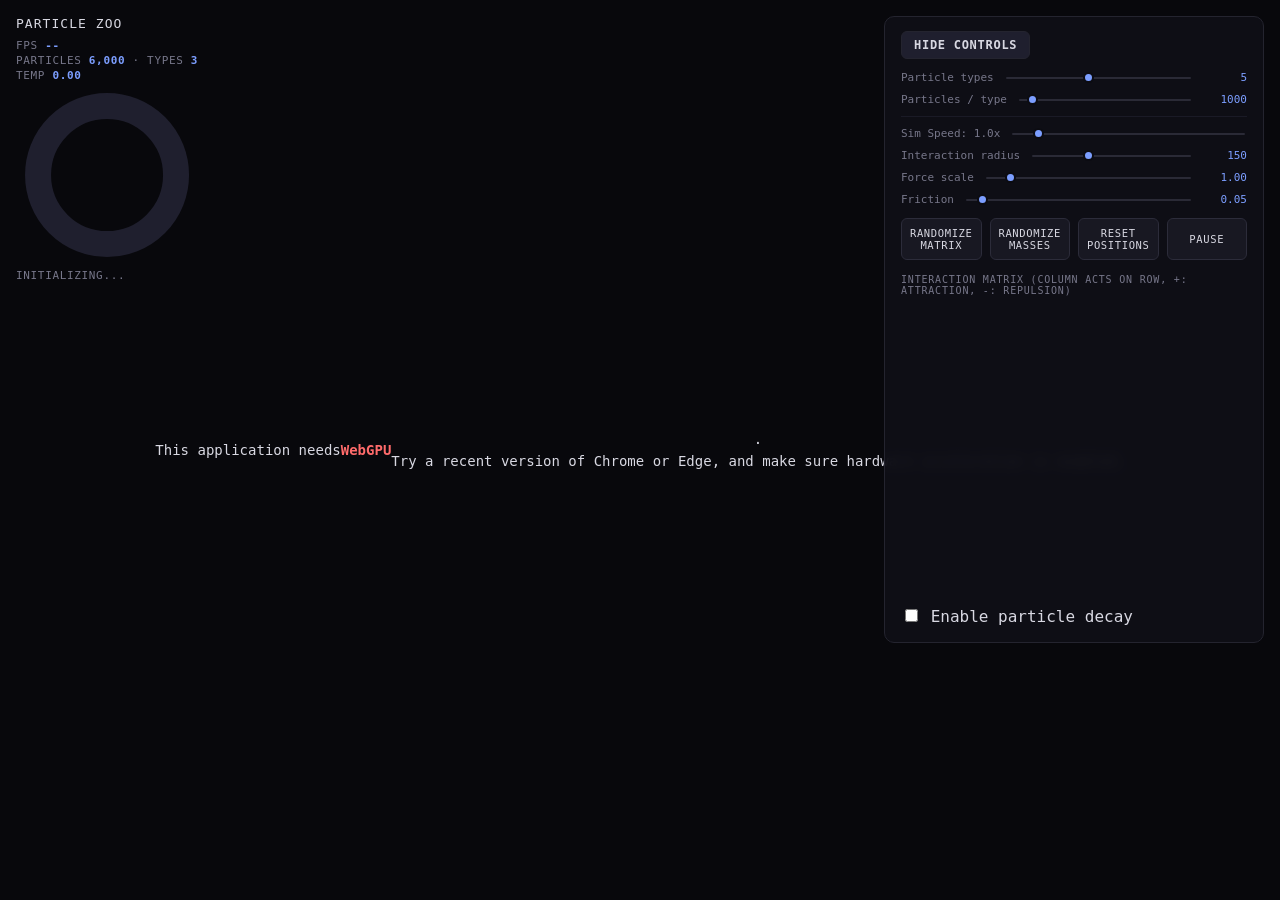
==== commit 9411bc4d: "Refactor rest of code" ====
--- a/index.html
+++ b/index.html
@@ -3,300 +3,11 @@
 
 <head>
   <meta charset="UTF-8">
-  <title>Particle Zoo — WebGPU</title>
-  <style>
-    :root {
-      --bg: #08080c;
-      --panel: #101017ee;
-      --panel-border: #24242f;
-      --text: #d8d8e2;
-      --text-dim: #77778a;
-      --accent: #7c9eff;
-      --type-a: #ff6b6b;
-      font-family: "JetBrains Mono", "SF Mono", "Cascadia Code", Consolas, monospace;
-    }
-
-    * {
-      box-sizing: border-box;
-    }
-
-    html,
-    body {
-      margin: 0;
-      padding: 0;
-      width: 100%;
-      height: 100%;
-      background: var(--bg);
-      overflow: hidden;
-    }
-
-    canvas {
-      position: absolute;
-      inset: 0;
-      width: 100%;
-      height: 100%;
-      display: block;
-    }
-
-    #hud {
-      position: absolute;
-      top: 16px;
-      left: 16px;
-      color: var(--text-dim);
-      font-size: 11px;
-      letter-spacing: 0.06em;
-      text-transform: uppercase;
-      pointer-events: none;
-      display: flex;
-      flex-direction: column;
-      gap: 2px;
-      z-index: 10;
-    }
-
-    #hud .title {
-      color: var(--text);
-      font-size: 13px;
-      letter-spacing: 0.08em;
-      margin-bottom: 6px;
-    }
-
-    #hud b {
-      color: var(--accent);
-      font-weight: 600;
-    }
-
-    #panel {
-      position: absolute;
-      bottom: auto;
-      top: 16px;
-      right: 16px;
-      width: 380px;
-      max-height: calc(100vh - 32px);
-      background: var(--panel);
-      border: 1px solid var(--panel-border);
-      border-radius: 10px;
-      padding: 14px 16px 16px;
-      color: var(--text);
-      backdrop-filter: blur(6px);
-      -webkit-backdrop-filter: blur(6px);
-      z-index: 10;
-      overflow: visible;
-      transition: transform 0.3s cubic-bezier(0.4, 0, 0.2, 1);
-    }
-
-
-    /* Collapsed state: slide panel off-screen to the right */
-    #panel.collapsed {
-      transform: translateX(calc(100% - 6px));
-    }
-
-    /* Hide internal scroll/content slightly during collapse transition */
-    #panelContent {
-      overflow-y: auto;
-      max-height: calc(100vh - 80px);
-      transition: opacity 0.2s;
-    }
-
-    #panel.collapsed #panelContent {
-      opacity: 0;
-      pointer-events: none;
-    }
-
-    /* Toggle Button Styling */
-    #panelToggle {
-      position: inline-block;
-      margin-bottom: 12px;
-      background: #1f1f2e;
-      border: 1px solid var(--panel-border);
-      color: var(--text);
-      border-radius: 6px;
-      padding: 6px 12px;
-      cursor: pointer;
-      font-size: 12px;
-      font-weight: 600;
-      z-index: 12;
-      transition: all 0.3s ease;
-    }
-
-    #panelToggle:hover {
-      background: #2a2a3d;
-    }
-
-    /* Position button on the left outside edge when collapsed */
-    #panel.collapsed #panelToggle {
-      position: absolute;
-      left: -48px;
-      top: 0px;
-      border-radius: 8px 0 0 8px;
-      box-shadow: -4px 2px 10px rgba(0, 0, 0, 0.5);
-      background: #14141d;
-      padding: 10px 12px;
-    }
-
-    #panel h1 {
-      font-size: 12px;
-      margin: 0 0 12px;
-      letter-spacing: 0.12em;
-      text-transform: uppercase;
-      color: var(--text-dim);
-      font-weight: 500;
-    }
-
-    .row {
-      display: flex;
-      align-items: center;
-      justify-content: space-between;
-      gap: 10px;
-      margin-bottom: 9px;
-      font-size: 11px;
-    }
-
-    .row label {
-      color: var(--text-dim);
-      flex: 0 0 auto;
-    }
-
-    .row .val {
-      color: var(--accent);
-      width: 44px;
-      text-align: right;
-      font-variant-numeric: tabular-nums;
-    }
-
-    input[type=range] {
-      flex: 1;
-      height: 2px;
-      appearance: none;
-      background: #2a2a36;
-      outline: none;
-      border-radius: 2px;
-    }
-
-    input[type=range]::-webkit-slider-thumb {
-      appearance: none;
-      width: 11px;
-      height: 11px;
-      border-radius: 50%;
-      background: var(--accent);
-      cursor: pointer;
-      border: 2px solid #0c0c12;
-    }
-
-    .btns {
-      display: flex;
-      gap: 8px;
-      margin-top: 12px;
-    }
-
-    button {
-      flex: 1;
-      background: #181822;
-      border: 1px solid #2c2c3a;
-      color: var(--text);
-      padding: 8px 6px;
-      border-radius: 6px;
-      font-size: 10.5px;
-      letter-spacing: 0.06em;
-      text-transform: uppercase;
-      cursor: pointer;
-      font-family: inherit;
-      transition: border-color 0.15s, color 0.15s;
-    }
-
-    button:hover {
-      border-color: var(--accent);
-      color: #fff;
-    }
-
-    button:active {
-      transform: translateY(1px);
-    }
-
-    #matrixWrap {
-      margin-top: 14px;
-      min-height: 320px;
-    }
-
-    #matrixWrap .cap {
-      font-size: 10px;
-      color: var(--text-dim);
-      margin-bottom: 6px;
-      letter-spacing: 0.08em;
-      text-transform: uppercase;
-    }
-
-    #matrix {
-      display: grid;
-      gap: 3px;
-      align-items: center;
-    }
-
-    .swatch {
-      width: 9px;
-      height: 9px;
-      border-radius: 50%;
-      margin: 0 auto;
-    }
-
-    .cell {
-      height: 22px;
-      border-radius: 3px;
-      display: flex;
-      align-items: center;
-      justify-content: center;
-      font-size: 9px;
-      font-variant-numeric: tabular-nums;
-      color: #fff;
-      text-shadow: 0 1px 2px rgba(0, 0, 0, .5);
-    }
-
-    .corner {
-      height: 22px;
-    }
-
-    #legend {
-      display: flex;
-      flex-wrap: wrap;
-      gap: 8px 12px;
-      margin-top: 12px;
-      font-size: 10px;
-      color: var(--text-dim);
-    }
-
-    #legend span {
-      display: flex;
-      align-items: center;
-      gap: 5px;
-    }
-
-    #legend i {
-      width: 8px;
-      height: 8px;
-      border-radius: 50%;
-      display: inline-block;
-    }
-
-    #unsupported {
-      position: absolute;
-      inset: 0;
-      display: flex;
-      align-items: center;
-      justify-content: center;
-      color: var(--text);
-      font-size: 14px;
-      text-align: center;
-      padding: 40px;
-      line-height: 1.6;
-    }
-
-    #unsupported b {
-      color: var(--type-a);
-    }
-  </style>
+  <title>Particle Zoo - WebGPU</title>
+  <link rel="stylesheet" href="style.css">
 </head>
 
 <body>
-
   <canvas id="gpuCanvas"></canvas>
 
   <!-- Top Left Heads Up Display -->
@@ -318,7 +29,6 @@
   </div>
 
   <!-- Control Panel -->
-
   <div id="panel">
     <!-- Toggle Button -->
     <button id="panelToggle" aria-label="Toggle Panel">Hide Controls</button>
@@ -382,1002 +92,11 @@
   </div>
 
   <div id="unsupported" style="display:none">
-    This demo needs <b>WebGPU</b>.<br>
+    This application needs <b>WebGPU</b>.<br>
     Try a recent version of Chrome or Edge, and make sure hardware acceleration is enabled.
   </div>
 
-  <script type="module">
-    // --- CENTRAL SIMULATION CONFIGURATION ---
-    const CONFIG = {
-      // Mass Parameters
-      MASS: {
-        MIN: 0.5,
-        MAX: 25.0,
-      },
+  <script type="module" src="./src/main.js"></script>
+</body>
 
-      // Decay Rate Parameters
-      DECAY: {
-        MIN_LAMBDA_RANGE: [0.0005, 0.0010], // [min, max] for random generation
-        MAX_LAMBDA_RANGE: [0.0200, 0.0800],
-        CURVE_POWER_RANGE: [1.2, 3.5],
-        NOISE_RANGE: [0.9, 1.1],
-        MIN_STEP: 0.0001,
-      },
-
-      // World Defaults
-      WORLD: {
-        // TODO: these need to agree with default value of sliders in HTML. Better solution: generate sliders from this config object?
-        DEFAULT_NUM_TYPES: 5,
-        DEFAULT_PER_TYPE: 1000,
-        RMAX: 150,
-        FORCE_SCALE: 1.00, // 100%
-        FRICTION: 0.05,
-        FUSION_THRESHOLD: 750.0, // Relative velocity threshold for kinetic fusion (in pixels/sec)
-        FUSION_DISTANCE: 15.0,  // Distance threshold for kinetic fusion (in pixels)
-      }
-    };
-    let numTypes = CONFIG.WORLD.DEFAULT_NUM_TYPES;
-    let perType = CONFIG.WORLD.DEFAULT_PER_TYPE;
-    let numParticles = numTypes * perType;
-
-    // Dynamic Palette Generation (HSL spaced around color wheel)
-    let typeColors = [];
-    let typeMasses = [];
-    let typeDecayRates = []; // λ values per type (0 = stable)
-
-    const canvas = document.getElementById('gpuCanvas');
-
-    async function main() {
-      if (!navigator.gpu) {
-        document.getElementById('unsupported').style.display = 'flex';
-        return;
-      }
-      const adapter = await navigator.gpu.requestAdapter();
-      if (!adapter) {
-        document.getElementById('unsupported').style.display = 'flex';
-        return;
-      }
-      const device = await adapter.requestDevice();
-      const context = canvas.getContext('webgpu');
-      const format = navigator.gpu.getPreferredCanvasFormat();
-
-      function resize() {
-        const dpr = Math.min(window.devicePixelRatio || 1, 2);
-        canvas.width = Math.max(1, Math.floor(window.innerWidth * dpr));
-        canvas.height = Math.max(1, Math.floor(window.innerHeight * dpr));
-        context.configure({ device, format, alphaMode: 'opaque' });
-      }
-      resize();
-      window.addEventListener('resize', resize);
-
-      // ==========================================
-      // Async GPU Data Readback for Pie Chart
-      // ==========================================
-      let readbackBuffer = null;
-      let lastPieUpdate = 0;
-      let isMapping = false; // Prevents overlapping mapAsync calls
-
-      function createReadbackBuffer() {
-        if (readbackBuffer) readbackBuffer.destroy();
-        readbackBuffer = device.createBuffer({
-          size: particleData.byteLength,
-          usage: GPUBufferUsage.COPY_DST | GPUBufferUsage.MAP_READ,
-        });
-      }
-
-      async function updatePieChart(t) {
-        // Rate-limit updates to every 400ms and ensure previous readback finished
-        if (t - lastPieUpdate < 400 || isMapping || !readbackBuffer) return;
-        lastPieUpdate = t;
-        isMapping = true;
-
-        // Calculate temperature of ensemble
-        try {
-          const commandEncoder = device.createCommandEncoder();
-          commandEncoder.copyBufferToBuffer(particleBuffer, 0, readbackBuffer, 0, particleData.byteLength);
-          device.queue.submit([commandEncoder.finish()]);
-
-          await readbackBuffer.mapAsync(GPUMapMode.READ);
-          const arrayBuffer = readbackBuffer.getMappedRange();
-          const readData = new Float32Array(arrayBuffer);
-
-          const counts = new Array(numTypes).fill(0);
-          let totalKineticEnergy = 0;
-
-          for (let i = 0; i < numParticles; i++) {
-            const o = i * 6;
-            const vx = readData[o + 2];
-            const vy = readData[o + 3];
-            const pType = Math.min(Math.max(0, Math.floor(readData[o + 4] + 0.5)), numTypes - 1);
-
-            counts[pType]++;
-
-            // Fetch mass of particle type (falls back to 1.0 if mass array isn't populated)
-            const m = (typeof typeMasses !== 'undefined' && typeMasses[pType]) ? typeMasses[pType] : 1.0;
-
-            // Accumulate Kinetic Energy: 0.5 * m * (vx^2 + vy^2)
-            totalKineticEnergy += 0.5 * m * (vx * vx + vy * vy);
-          }
-          readbackBuffer.unmap();
-
-          // 2D Ensemble Temperature: T = Total KE / N
-          const systemTemp = totalKineticEnergy / numParticles;
-
-          // Update HUD element
-          const tempEl = document.getElementById('hudTemp');
-          if (tempEl) tempEl.textContent = systemTemp.toFixed(2);
-
-          // Render SVG Pie Chart
-          const svg = document.getElementById('pieGraph');
-          const legend = document.getElementById('pieLegend');
-
-          // Base dark background ring
-          svg.innerHTML = '<circle cx="21" cy="21" r="15.91549430918954" fill="transparent" stroke="#1f1f2e" stroke-width="6" />';
-          legend.innerHTML = '';
-
-          let cumulativePercent = 0;
-
-          for (let i = 0; i < numTypes; i++) {
-            const fraction = counts[i] / numParticles;
-            const percent = fraction * 100;
-
-            // Skip 0% slices
-            if (percent > 0) {
-              const color = typeColors[i];
-              const rgbStr = `rgb(${color[0] * 255 | 0},${color[1] * 255 | 0},${color[2] * 255 | 0})`;
-
-              const circle = document.createElementNS('http://www.w3.org/2000/svg', 'circle');
-              circle.setAttribute('cx', '21');
-              circle.setAttribute('cy', '21');
-              circle.setAttribute('r', '15.91549430918954');
-              circle.setAttribute('fill', 'transparent');
-              circle.setAttribute('stroke', rgbStr);
-              circle.setAttribute('stroke-width', '6');
-              circle.setAttribute('stroke-dasharray', `${percent} ${100 - percent}`);
-              circle.setAttribute('stroke-dashoffset', `${-cumulativePercent}`);
-              svg.appendChild(circle);
-
-              cumulativePercent += percent;
-
-              // Add legend entry
-              const row = document.createElement('div');
-              row.style.color = rgbStr;
-              row.textContent = `Type ${String.fromCharCode(65 + i)}: ${percent.toFixed(1)}%`;
-              legend.appendChild(row);
-            }
-          }
-
-        } catch (err) {
-          console.warn("GPU Readback warning:", err);
-        } finally {
-          isMapping = false;
-        }
-      }
-
-      // ==========================================
-      // WGSL SHADERS (Compute & Render Pipeline)
-      // ==========================================
-      const shaderCode = /* wgsl */`
-    struct Particle {
-      pos: vec2f,
-      vel: vec2f,
-      ptype: f32,
-      lifetime: f32, // Time left (in seconds) before this particle decays
-    };
-
-    struct Params {
-      width: f32,
-      height: f32,
-      rMax: f32,
-      dt: f32,
-      friction: f32,
-      forceScale: f32,
-      numParticles: f32,
-      numTypes: f32,
-      seed: f32,
-      enableDecay: f32, // 1.0 = active decay, 0.0 = decay disabled
-      fusionThreshold: f32, // Relative velocity threshold for kinetic fusion (in pixels/sec)
-      fusionDistance: f32,  // Distance threshold for kinetic fusion (in pixels)
-    };
-
-    @group(0) @binding(0) var<storage, read_write> particles: array<Particle>;
-    @group(0) @binding(1) var<uniform> params: Params;
-    @group(0) @binding(2) var<storage, read> matrix: array<f32>;
-    @group(0) @binding(3) var<storage, read> masses: array<f32>;
-    @group(0) @binding(4) var<storage, read> decayRates: array<f32>;
-
-     /**
-     * Calculates half-linear particle interactions:
-     * Repulsion for short distances (r < beta), attraction/repulsion curve for (beta <= r < 1.0)
-     */
-    // TODO: other interaction types?
-      fn particleForce(r: f32, a: f32) -> f32 {
-      let beta = 0.3;
-      if (r < beta) {
-        return r / beta - 1.0;
-      } else if (r < 1.0) {
-        return a * (1.0 - abs(2.0 * r - 1.0 - beta) / (1.0 - beta));
-      }
-      return 0.0;
-    }
-
-    // --- COMPUTE STAGE 1: Calculate forces and update velocity ---
-    @compute @workgroup_size(64)
-    fn updateVelocity(@builtin(global_invocation_id) gid: vec3u) {
-      let i = gid.x;
-      if (i >= u32(params.numParticles)) { return; }
-      let p = particles[i];
-      var fx = 0.0;
-      var fy = 0.0;
-      let n = u32(params.numParticles);
-      let numTypes = u32(params.numTypes);
-      let halfW = params.width * 0.5;
-      let halfH = params.height * 0.5;
-      let pType = u32(p.ptype);
-      let pMass = masses[pType];
-
-       // N^2 interaction loop with periodic boundary (toroidal wrap)
-      for (var j: u32 = 0u; j < n; j = j + 1u) {
-        if (j == i) { continue; }
-        let q = particles[j];
-        var dx = q.pos.x - p.pos.x;
-        var dy = q.pos.y - p.pos.y;
-        
-        // Toroidal shortest path wrapped distance calculation
-        if (dx > halfW) { dx = dx - params.width; }
-        else if (dx < -halfW) { dx = dx + params.width; }
-        if (dy > halfH) { dy = dy - params.height; }
-        else if (dy < -halfH) { dy = dy + params.height; }
-
-        let dist2 = dx * dx + dy * dy;
-        if (dist2 > 0.0001 && dist2 < params.rMax * params.rMax) {
-          let dist = sqrt(dist2);
-          let r = dist / params.rMax;
-          let qMass = masses[u32(q.ptype)];
-          // Look up force matrix coefficient: matrix[row * numTypes + col]
-          let a = matrix[pType * numTypes + u32(q.ptype)];
-          let f = particleForce(r, a) * qMass;
-          fx = fx + (dx / dist) * f;
-          fy = fy + (dy / dist) * f;
-        }
-      }
-
-      // Apply forces and damp velocity via friction
-      var vel = p.vel;
-      vel.x = (vel.x + (fx / pMass) * params.forceScale * params.dt) * (1-params.friction);
-      vel.y = (vel.y + (fy / pMass) * params.forceScale * params.dt) * (1-params.friction);
-      particles[i].vel = vel;
-    }
-
-    // --- COMPUTE STAGE 2: Update position based on velocity ---
-    @compute @workgroup_size(64)
-    fn updatePosition(@builtin(global_invocation_id) gid: vec3u) {
-      let i = gid.x;
-      if (i >= u32(params.numParticles)) { return; }
-      var pos = particles[i].pos;
-      let vel = particles[i].vel;
-      pos.x = pos.x + vel.x * params.dt;
-      pos.y = pos.y + vel.y * params.dt;
-
-      // Wrap coordinates around screen boundaries
-      if (pos.x < 0.0) { pos.x = pos.x + params.width; }
-      if (pos.x >= params.width) { pos.x = pos.x - params.width; }
-      if (pos.y < 0.0) { pos.y = pos.y + params.height; }
-      if (pos.y >= params.height) { pos.y = pos.y - params.height; }
-      particles[i].pos = pos;
-    }
-
-    // --- RENDER STAGE: Instanced Quad Billboards ---
-    struct VSOut {
-      @builtin(position) pos: vec4f,
-      @location(0) uv: vec2f,
-      @location(1) color: vec3f,
-    };
-
-    // Extremely fast, stateless 32-bit integer hash for uniform [0, 1) floats
-    fn hashFloat(seed: u32) -> f32 {
-      var state = seed * 747796405u + 2891336453u;
-      var word = ((state >> ((state >> 28u) + 4u)) ^ state) * 277803737u;
-      word = (word >> 22u) ^ word;
-      return f32(word) / 4294967296.0;
-    }
-
-    @compute @workgroup_size(64)
-    fn updateDecay(@builtin(global_invocation_id) gid: vec3u) {
-      if (params.enableDecay < 0.5) { return; }  
-
-      let i = gid.x;
-      if (i >= u32(params.numParticles)) { return; }
-
-      var p = particles[i];
-      let pType = u32(p.ptype);
-      let numTypes = u32(params.numTypes);
-      let maxType = numTypes - 1u;
-      let halfW = params.width * 0.5;
-      let halfH = params.height * 0.5;
-
-      var tLeft = p.lifetime - params.dt;
-
-      // FIXME: kinetic fusion: relative velocity does not take into account the time speed-up factor, so at high timeScale values, more likely to trigger fusion.
-      // --- 1. KINETIC FUSION: kinetic energy of one particle fuels "upgrade" of another (in proximity) into higher mass state
-      // (Symmetric thread-safe proximity check) ---
-      if (pType < maxType) {
-        for (var j = 0u; j < u32(params.numParticles); j = j + 1u) {
-          if (j == i) { continue; }
-          let q = particles[j];
-          
-          // Calculate wrapped toroidal distance
-          var dx = q.pos.x - p.pos.x;
-          var dy = q.pos.y - p.pos.y;
-          if (dx > halfW) { dx = dx - params.width; }
-          else if (dx < -halfW) { dx = dx + params.width; }
-          if (dy > halfH) { dy = dy - params.height; }
-          else if (dy < -halfH) { dy = dy + params.height; }
-
-          let dist2 = dx * dx + dy * dy;
-
-          // Fusion distance check
-          if (dist2 < params.fusionDistance * params.fusionDistance) {
-            let relVel = length(p.vel - q.vel);
-            
-            // Check relative velocity threshold
-            if (relVel > params.fusionThreshold) {
-              // Rule: The particle with LOWER type gets upgraded
-              let qType = u32(q.ptype);
-              if (pType <= qType) {
-                // step up into random particle type
-                //let nextType = pType + 1u;
-                // Roll a random float between 0.0 and 1.0
-                let randTarget = hashFloat(i + u32(params.seed) + 42u);
-                // Power-law transformation: mapping r^n biases values strongly toward 0.0 (unlikely multiple jumps in particle hierarchy)
-                let biasedRandTarget = pow(randTarget, 5.0);
-                let availableTiers = f32(maxType - pType);
-                let stepUp = 1u + u32(floor(biasedRandTarget * availableTiers));
-                let nextType = min(maxType, pType + stepUp);
-
-                p.ptype = f32(nextType);
-                
-                // Apply kinetic damping / momentum conservation to self
-                let mP = masses[pType];
-                let mQ = masses[qType];
-                let deltaVel = q.vel * (mQ / (mP + mQ));
-                p.vel = p.vel * 0.5 + deltaVel * 0.5;
-
-                // Re-roll lifetime for upgraded state
-                let lambda = decayRates[nextType];
-                let u = clamp(hashFloat(i + u32(params.seed)), 1e-6, 0.999999);
-                tLeft = select(1e9, -log(1.0 - u) / lambda, lambda > 0.0);
-                break;
-              }
-            }
-          }
-        }
-      }
-
-      // --- 2. MULTI-STEP FISSION / DECAY ---
-      if (tLeft <= 0.0) {
-        if (pType > 0u) {
-          // 1. Pick a decay target. Heavy particles can split deeply (e.g. down to ground state 0)
-          // Roll a random float between 0.0 and 1.0
-          let randTarget = hashFloat(i + u32(params.seed) + 42u);
-          
-          // Choose a target type strictly lower than pType
-          // Squaring randTarget biases decays toward lower ground states (deep fission)
-          let nextType = u32(floor(randTarget * randTarget * f32(pType)));
-
-          let oldMass = masses[pType];
-          let newMass = masses[nextType];
-          p.ptype = f32(nextType);
-
-          // 2. Mass-energy conversion: larger deltaMass creates high-velocity escape kicks
-          let deltaMass = max(0.5, oldMass - newMass);
-          let randomAngle = hashFloat(i + u32(params.seed) * 17u) * 6.2831853;
-          let kickDir = vec2f(cos(randomAngle), sin(randomAngle));
-          
-          // High kinetic impulse boost (adjust multiplier as needed)
-          let kickSpeed = 40.0 * sqrt(deltaMass); 
-          p.vel = p.vel + kickDir * kickSpeed;
-
-          // 3. Reset lifetime for the new lower state
-          let lambda = decayRates[nextType];
-          let u = clamp(hashFloat(i + u32(params.seed) + 1337u), 1e-6, 0.999999);
-          tLeft = select(1e9, -log(1.0 - u) / lambda, lambda > 0.0);
-        } else {
-          tLeft = 1e9; // Ground state is stable
-        }
-      }
-
-      // Write modified local particle state back to storage buffer
-      p.lifetime = tLeft;
-      particles[i] = p;
-    }
-
-    @group(0) @binding(0) var<storage, read> rParticles: array<Particle>;
-    @group(0) @binding(1) var<uniform> rParams: Params;
-    @group(0) @binding(2) var<storage, read> colors: array<vec4f>;
-    @group(0) @binding(3) var<storage, read> rMasses: array<f32>;
-
-    @vertex
-    fn vs(@builtin(vertex_index) vid: u32, @builtin(instance_index) iid: u32) -> VSOut {
-      var corners = array<vec2f, 6>(
-        vec2f(-1.0, -1.0), vec2f(1.0, -1.0), vec2f(-1.0, 1.0),
-        vec2f(-1.0, 1.0), vec2f(1.0, -1.0), vec2f(1.0, 1.0)
-      );
-      let corner = corners[vid];
-      let p = rParticles[iid];
-
-      const MIN_RADIUS: f32 = 1.5;
-      const MAX_RADIUS: f32 = 10.0;
-      const MIN_MASS: f32 = 0.1;
-      const MAX_MASS: f32 = 10.0;
-
-      let typeIdx = u32(p.ptype);
-      let pMass = rMasses[typeIdx];
-
-      // Linear interpolation: radius = MIN_RADIUS * (1 - t) + MAX_RADIUS * t
-      let t = clamp((pMass - MIN_MASS) / (MAX_MASS - MIN_MASS), 0.0, 1.0);
-      // Calculate the radius based on the particle's mass
-      let radius = mix(MIN_RADIUS, MAX_RADIUS, t);
-      let worldPos = p.pos + corner * radius;
-
-      var out: VSOut;
-      var ndc: vec2f;
-      // Convert canvas pixel coordinates to Normalized Device Coordinates (-1.0 to 1.0)
-      ndc.x = (worldPos.x / rParams.width) * 2.0 - 1.0;
-      ndc.y = 1.0 - (worldPos.y / rParams.height) * 2.0;
-      out.pos = vec4f(ndc, 0.0, 1.0);
-      out.uv = corner;
-      out.color = colors[u32(p.ptype)].rgb;
-      return out;
-    }
-
-    @fragment
-    fn fs(in: VSOut) -> @location(0) vec4f {
-      let d = length(in.uv);
-      if (d > 1.0) { discard; } // Anti-aliased circle boundary clipping
-      let alpha = smoothstep(1.0, 0.55, d);
-      return vec4f(in.color, alpha);
-    }
-  `;
-
-      const shaderModule = device.createShaderModule({ code: shaderCode });
-
-      // ==========================================
-      // Dynamic Buffer Allocation State Variables
-      // ==========================================
-      let particleData, particleBuffer;
-      let matrixData, matrixBuffer;
-      let colorData, colorBuffer;
-      let massData, massBuffer;
-      let computeBindGroup, renderBindGroup;
-      let decayRates, decayBuffer;
-
-      const paramsData = new Float32Array(12);
-      const paramsBuffer = device.createBuffer({
-        size: paramsData.byteLength,
-        usage: GPUBufferUsage.UNIFORM | GPUBufferUsage.COPY_DST,
-      });
-
-      // Bind Group Layouts
-      const computeBGL = device.createBindGroupLayout({
-        entries: [
-          { binding: 0, visibility: GPUShaderStage.COMPUTE, buffer: { type: 'storage' } },
-          { binding: 1, visibility: GPUShaderStage.COMPUTE, buffer: { type: 'uniform' } },
-          { binding: 2, visibility: GPUShaderStage.COMPUTE, buffer: { type: 'read-only-storage' } },
-          { binding: 3, visibility: GPUShaderStage.COMPUTE, buffer: { type: 'read-only-storage' } },
-          { binding: 4, visibility: GPUShaderStage.COMPUTE, buffer: { type: 'read-only-storage' } },
-        ]
-      });
-      const renderBGL = device.createBindGroupLayout({
-        entries: [
-          { binding: 0, visibility: GPUShaderStage.VERTEX, buffer: { type: 'read-only-storage' } },
-          { binding: 1, visibility: GPUShaderStage.VERTEX, buffer: { type: 'uniform' } },
-          { binding: 2, visibility: GPUShaderStage.VERTEX, buffer: { type: 'read-only-storage' } },
-          { binding: 3, visibility: GPUShaderStage.VERTEX, buffer: { type: 'read-only-storage' } },
-        ]
-      });
-
-      // Pipelines
-      const velPipeline = device.createComputePipeline({
-        layout: device.createPipelineLayout({ bindGroupLayouts: [computeBGL] }),
-        compute: { module: shaderModule, entryPoint: 'updateVelocity' }
-      });
-      const posPipeline = device.createComputePipeline({
-        layout: device.createPipelineLayout({ bindGroupLayouts: [computeBGL] }),
-        compute: { module: shaderModule, entryPoint: 'updatePosition' }
-      });
-      const decayPipeline = device.createComputePipeline({
-        layout: device.createPipelineLayout({ bindGroupLayouts: [computeBGL] }),
-        compute: { module: shaderModule, entryPoint: 'updateDecay' }
-      });
-      const renderPipeline = device.createRenderPipeline({
-        layout: device.createPipelineLayout({ bindGroupLayouts: [renderBGL] }),
-        vertex: { module: shaderModule, entryPoint: 'vs' },
-        fragment: {
-          module: shaderModule, entryPoint: 'fs',
-          targets: [{
-            format,
-            blend: {
-              color: { srcFactor: 'src-alpha', dstFactor: 'one-minus-src-alpha', operation: 'add' },
-              alpha: { srcFactor: 'one', dstFactor: 'one-minus-src-alpha', operation: 'add' },
-            }
-          }]
-        },
-        primitive: { topology: 'triangle-list' },
-      });
-
-      // Helper function to sort and sync mass hierarchy
-      function sortAndSyncMassHierarchy(raw) {
-        // 1. Re-sort by mass ascending
-        raw.sort((a, b) => a.mass - b.mass);
-        typeColors = raw.map(item => item.color);
-        typeMasses = raw.map(item => item.mass);
-
-        // 2. Recalculate Decay Rates (λ)
-        typeDecayRates = [];
-        const minMass = typeMasses[0];
-        const maxMass = typeMasses[typeMasses.length - 1];
-        const [minL_low, minL_high] = CONFIG.DECAY.MIN_LAMBDA_RANGE;
-        const [maxL_low, maxL_high] = CONFIG.DECAY.MAX_LAMBDA_RANGE;
-        const [powerMin, powerMax] = CONFIG.DECAY.CURVE_POWER_RANGE;
-        const [noiseMin, noiseMax] = CONFIG.DECAY.NOISE_RANGE;
-
-
-        const minLambda = minL_low + Math.random() * (minL_high - minL_low);
-        const maxLambda = maxL_low + Math.random() * (maxL_high - maxL_low);
-        const curvePower = powerMin + Math.random() * (powerMax - powerMin);
-
-        for (let i = 0; i < numTypes; i++) {
-          if (i === 0 || maxMass === minMass) {
-            typeDecayRates.push(0.0); // Lightest/base type is stable
-          } else {
-            const norm = (typeMasses[i] - minMass) / (maxMass - minMass);
-            // Bias the normalization with random curve power
-            const biasedNorm = Math.pow(norm, curvePower);
-            // Exponential interpolation across order of magnitude
-            let lambda = minLambda * Math.pow(maxLambda / minLambda, biasedNorm);
-            // Add some noise to the decay rate
-            const noise = noiseMin + Math.random() * (noiseMax - noiseMin);
-            lambda *= noise;
-            typeDecayRates.push(lambda);
-          }
-        }
-
-        // 3. Only sync to GPU if buffers have been allocated
-        if (massBuffer && colorBuffer && decayBuffer) {
-          typeMasses.forEach((m, i) => { massData[i] = m; });
-          typeColors.forEach((c, i) => {
-            colorData[i * 4 + 0] = c[0];
-            colorData[i * 4 + 1] = c[1];
-            colorData[i * 4 + 2] = c[2];
-            colorData[i * 4 + 3] = 1.0;
-          });
-          typeDecayRates.forEach((r, i) => { decayRates[i] = r; });
-
-          device.queue.writeBuffer(massBuffer, 0, massData);
-          device.queue.writeBuffer(colorBuffer, 0, colorData);
-          device.queue.writeBuffer(decayBuffer, 0, decayRates);
-        }
-      }
-
-      function generatePaletteAndMasses(count) {
-        let raw = [];
-        for (let i = 0; i < count; i++) {
-          const hue = (i * (360 / count)) % 360;
-          const c = 0.85, x = c * (1 - Math.abs((hue / 60) % 2 - 1));
-          let r = 0, g = 0, b = 0;
-          if (hue < 60) { r = c; g = x; }
-          else if (hue < 120) { r = x; g = c; }
-          else if (hue < 180) { g = c; b = x; }
-          else if (hue < 240) { g = x; b = c; }
-          else if (hue < 300) { r = x; b = c; }
-          else { r = c; b = x; }
-          const m = 0.15;
-          const randomMass = 0.5 + Math.random() * 9.5;
-          raw.push({ color: [r + m, g + m, b + m], mass: parseFloat(randomMass.toFixed(2)) });
-        }
-        sortAndSyncMassHierarchy(raw);
-      }
-
-      // Function to sample lifetime from Exponential Distribution: T = -ln(1 - U) / λ
-      function sampleLifetime(lambda) {
-        if (lambda <= 0) return 1e9; // Ground state / stable particles live effectively forever
-        const u = Math.random();
-        return -Math.log(1 - u) / lambda;
-      }
-
-      /**
-       * Initializes or recreates GPU memory buffers based on current numTypes and perType
-       */
-      function rebuildBuffers() {
-        numParticles = numTypes * perType;
-        generatePaletteAndMasses(numTypes);
-
-        // 1. Particle Buffer Creation
-        particleData = new Float32Array(numParticles * 6); // 6 floats per struct (pos, vel, type, pad)
-        for (let i = 0; i < numParticles; i++) {
-          const type = i % numTypes;
-          const lambda = typeDecayRates[type];  // Poisson decay rate for this particle type
-          const o = i * 6;
-          particleData[o + 0] = Math.random() * canvas.width;
-          particleData[o + 1] = Math.random() * canvas.height;
-          particleData[o + 2] = 0; // vel x
-          particleData[o + 3] = 0; // vel y
-          particleData[o + 4] = type;
-          particleData[o + 5] = sampleLifetime(lambda); // Initial pre-rolled lifetime
-        }
-
-        if (particleBuffer) particleBuffer.destroy();
-        particleBuffer = device.createBuffer({
-          size: particleData.byteLength,
-          // CRITICAL: COPY_SRC must be enabled to copy particleBuffer -> readbackBuffer
-          usage: GPUBufferUsage.STORAGE | GPUBufferUsage.COPY_DST | GPUBufferUsage.COPY_SRC,
-        });
-        device.queue.writeBuffer(particleBuffer, 0, particleData);
-
-        // 2. Interaction Matrix Buffer Creation
-        matrixData = new Float32Array(numTypes * numTypes);
-        for (let i = 0; i < matrixData.length; i++) {
-          matrixData[i] = (Math.random() * 2 - 1);
-        }
-        if (matrixBuffer) matrixBuffer.destroy();
-        matrixBuffer = device.createBuffer({
-          size: matrixData.byteLength,
-          usage: GPUBufferUsage.STORAGE | GPUBufferUsage.COPY_DST,
-        });
-        device.queue.writeBuffer(matrixBuffer, 0, matrixData);
-
-        // 3. Color and Mass Buffer Creation
-        colorData = new Float32Array(numTypes * 4);
-        typeColors.forEach((c, i) => {
-          colorData[i * 4 + 0] = c[0];
-          colorData[i * 4 + 1] = c[1];
-          colorData[i * 4 + 2] = c[2];
-          colorData[i * 4 + 3] = 1.0;
-        });
-        if (colorBuffer) colorBuffer.destroy();
-        colorBuffer = device.createBuffer({
-          size: colorData.byteLength,
-          usage: GPUBufferUsage.STORAGE | GPUBufferUsage.COPY_DST,
-        });
-        device.queue.writeBuffer(colorBuffer, 0, colorData);
-
-        // Ensure massData float array length is padded to a multiple of 4 (16 bytes)
-        const paddedTypeCount = Math.ceil(numTypes / 4) * 4;
-        massData = new Float32Array(paddedTypeCount);
-        decayRates = new Float32Array(paddedTypeCount);
-
-        typeMasses.forEach((m, i) => { massData[i] = m; });
-        typeDecayRates.forEach((r, i) => { decayRates[i] = r; });
-
-        if (massBuffer) massBuffer.destroy();
-        massBuffer = device.createBuffer({
-          size: massData.byteLength,
-          usage: GPUBufferUsage.STORAGE | GPUBufferUsage.COPY_DST,
-        });
-        device.queue.writeBuffer(massBuffer, 0, massData);
-
-        if (decayBuffer) decayBuffer.destroy();
-        decayBuffer = device.createBuffer({
-          size: decayRates.byteLength,
-          usage: GPUBufferUsage.STORAGE | GPUBufferUsage.COPY_DST,
-        });
-        device.queue.writeBuffer(decayBuffer, 0, decayRates);
-
-        createReadbackBuffer(); // for pie chart readback 
-
-        // 4. Re-bind GPU resources to Bind Groups
-        computeBindGroup = device.createBindGroup({
-          layout: computeBGL,
-          entries: [
-            { binding: 0, resource: { buffer: particleBuffer } },
-            { binding: 1, resource: { buffer: paramsBuffer } },
-            { binding: 2, resource: { buffer: matrixBuffer } },
-            { binding: 3, resource: { buffer: massBuffer } },
-            { binding: 4, resource: { buffer: decayBuffer } },
-          ]
-        });
-        renderBindGroup = device.createBindGroup({
-          layout: renderBGL,
-          entries: [
-            { binding: 0, resource: { buffer: particleBuffer } },
-            { binding: 1, resource: { buffer: paramsBuffer } },
-            { binding: 2, resource: { buffer: colorBuffer } },
-            { binding: 3, resource: { buffer: massBuffer } },
-          ]
-        });
-
-        // Update HUD & UI Grid
-        document.getElementById('hudParticles').textContent = numParticles.toLocaleString();
-        document.getElementById('hudTypes').textContent = numTypes;
-        renderMatrixUI();
-        renderLegendUI();
-      }
-
-      function randomizeMatrix() {
-        for (let i = 0; i < matrixData.length; i++) {
-          matrixData[i] = (Math.random() * 2 - 1);
-        }
-        device.queue.writeBuffer(matrixBuffer, 0, matrixData);
-        renderMatrixUI();
-      }
-
-      function randomizeMasses() {
-        let raw = [];
-        for (let i = 0; i < numTypes; i++) {
-          const randomMass = 0.5 + Math.random() * 9.5;
-          raw.push({
-            color: typeColors[i],
-            mass: parseFloat(randomMass.toFixed(2))
-          });
-        }
-
-        sortAndSyncMassHierarchy(raw);
-
-        renderMatrixUI();
-        renderLegendUI();
-      }
-
-      // ==========================================
-      // UI Rendering & Event Listeners
-      // ==========================================
-      function renderMatrixUI() {
-        const grid = document.getElementById('matrix');
-        grid.innerHTML = '';
-        grid.style.gridTemplateColumns = `16px repeat(${numTypes}, 1fr)`;
-        const labelColors = typeColors.map(c => `rgb(${c[0] * 255 | 0},${c[1] * 255 | 0},${c[2] * 255 | 0})`);
-
-        grid.appendChild(Object.assign(document.createElement('div'), { className: 'corner' }));
-
-        for (let c = 0; c < numTypes; c++) {
-          const sw = document.createElement('div');
-          sw.className = 'swatch';
-          sw.style.background = labelColors[c];
-          grid.appendChild(sw);
-        }
-
-        for (let r = 0; r < numTypes; r++) {
-          const sw = document.createElement('div');
-          sw.className = 'swatch';
-          sw.style.background = labelColors[r];
-          grid.appendChild(sw);
-          for (let c = 0; c < numTypes; c++) {
-            const v = matrixData[r * numTypes + c];
-            const cell = document.createElement('div');
-            cell.className = 'cell';
-            const mag = Math.min(Math.abs(v), 1);
-            cell.style.background = v >= 0
-              ? `rgba(124,158,255,${0.25 + 0.55 * mag})`
-              : `rgba(255,107,107,${0.25 + 0.55 * mag})`;
-            cell.textContent = v.toFixed(2);
-            grid.appendChild(cell);
-          }
-        }
-      }
-
-      function renderLegendUI() {
-        const legend = document.getElementById('legend');
-        legend.innerHTML = '';
-
-        // Get active speed multiplier
-        const speed = state.timeScale || 1.0;
-
-        // Container styling for a compact, readable grid/table
-        legend.style.display = 'flex';
-        legend.style.flexDirection = 'column';
-        legend.style.gap = '6px';
-        legend.style.marginTop = '12px';
-
-        typeColors.forEach((c, i) => {
-          const row = document.createElement('div');
-          row.className = 'type-card';
-          row.style.cssText = `
-      display: flex;
-      align-items: center;
-      justify-content: space-between;
-      background: #14141d;
-      border: 1px solid var(--panel-border);
-      border-radius: 6px;
-      padding: 6px 10px;
-      font-size: 11px;
-    `;
-
-          const rgbStr = `rgb(${c[0] * 255 | 0},${c[1] * 255 | 0},${c[2] * 255 | 0})`;
-          const mass = typeMasses[i] !== undefined ? typeMasses[i].toFixed(2) : '1.00';
-          const lambda = typeDecayRates[i] !== undefined ? typeDecayRates[i] : 0;
-
-          // Calculate half-life tau (t1/2) for intuitive physical meaning
-          const halfLife = lambda > 0 ? (0.693 / (lambda * speed)).toFixed(0) + 's' : '∞';
-          const lambdaText = lambda > 0 ? lambda.toFixed(4) : '0.0000 (stable)';
-
-          row.innerHTML = `
-      <div style="display: flex; align-items: center; gap: 8px;">
-        <i style="width: 10px; height: 10px; border-radius: 50%; background: ${rgbStr}; display: inline-block; flex-shrink: 0;"></i>
-        <span style="font-weight: 600; color: var(--text);">Type ${String.fromCharCode(65 + i)}</span>
-      </div>
-      <div style="display: flex; gap: 12px; font-variant-numeric: tabular-nums;">
-        <span style="color: var(--text-dim);">m: <b style="color: var(--accent);">${mass}</b></span>
-        <span style="color: var(--text-dim);">&lambda;: <b style="color: var(--text);">${lambdaText}</b></span>
-        <span style="color: var(--text-dim);">&tau;<sub>&frac12; eff</sub>: <b style="color: #ffb74d;">${halfLife}</b></span>
-      </div>
-    `;
-
-          legend.appendChild(row);
-        });
-      }
-
-      // --- Dynamic Sliders & Control Input Listeners ---
-      const state = { rMax: CONFIG.WORLD.RMAX, forceScale: CONFIG.WORLD.FORCE_SCALE, friction: CONFIG.WORLD.FRICTION, fusionThreshold: CONFIG.WORLD.FUSION_THRESHOLD, fusionDistance: CONFIG.WORLD.FUSION_DISTANCE, paused: false };
-
-      const panel = document.getElementById('panel');
-      const panelToggle = document.getElementById('panelToggle');
-
-      panelToggle.addEventListener('click', () => {
-        panel.classList.toggle('collapsed');
-
-        const isCollapsed = panel.classList.contains('collapsed');
-        panelToggle.textContent = isCollapsed ? '<<' : 'Hide Controls';
-      });
-
-      const numTypesEl = document.getElementById('numTypes');
-      const numTypesVal = document.getElementById('numTypesVal');
-      numTypesEl.addEventListener('input', () => {
-        numTypes = parseInt(numTypesEl.value, 10);
-        numTypesVal.textContent = numTypes;
-        rebuildBuffers();
-      });
-
-      const perTypeEl = document.getElementById('perType');
-      const perTypeVal = document.getElementById('perTypeVal');
-      perTypeEl.addEventListener('input', () => {
-        perType = parseInt(perTypeEl.value, 10);
-        perTypeVal.textContent = perType;
-        rebuildBuffers();
-      });
-
-
-      state.timeScale = 1.0;
-      const speedSlider = document.getElementById('timeScaleSlider');
-      const speedVal = document.getElementById('timeScaleVal');
-      speedSlider.addEventListener('input', (e) => {
-        const val = parseFloat(e.target.value);
-        state.timeScale = val;
-        speedVal.textContent = val.toFixed(1) + 'x';
-
-        // Recalculate UI legend to reflect effective wall-clock half-life
-        renderLegendUI();
-      });
-
-      const rMaxEl = document.getElementById('rMax');
-      const rMaxVal = document.getElementById('rMaxVal');
-      rMaxEl.addEventListener('input', () => { state.rMax = +rMaxEl.value; rMaxVal.textContent = state.rMax; });
-
-      const forceEl = document.getElementById('force');
-      const forceVal = document.getElementById('forceVal');
-      forceEl.addEventListener('input', () => { state.forceScale = +forceEl.value / 100; forceVal.textContent = state.forceScale.toFixed(2); });
-
-      const frictionEl = document.getElementById('friction');
-      const frictionVal = document.getElementById('frictionVal');
-      frictionEl.addEventListener('input', () => { state.friction = +frictionEl.value / 100; frictionVal.textContent = state.friction.toFixed(2); });
-
-      // Decay toggle listener
-      const decayToggleEl = document.getElementById('decayToggle');
-      if (decayToggleEl) {
-        decayToggleEl.addEventListener('change', () => {
-          state.enableDecay = decayToggleEl.checked;
-        });
-      }
-
-      document.getElementById('btnMatrix').addEventListener('click', randomizeMatrix);
-      document.getElementById('btnMasses').addEventListener('click', randomizeMasses);
-      document.getElementById('btnReset').addEventListener('click', () => {
-        for (let i = 0; i < numParticles; i++) {
-          const o = i * 6;
-          particleData[o + 0] = Math.random() * canvas.width;
-          particleData[o + 1] = Math.random() * canvas.height;
-          particleData[o + 2] = 0;
-          particleData[o + 3] = 0;
-        }
-        device.queue.writeBuffer(particleBuffer, 0, particleData);
-      });
-
-      const btnPause = document.getElementById('btnPause');
-      btnPause.addEventListener('click', () => {
-        state.paused = !state.paused;
-        btnPause.textContent = state.paused ? 'Resume' : 'Pause';
-      });
-
-      // Initialize GPU memory buffers and layout
-      rebuildBuffers();
-
-      // ==========================================
-      // Main Render/Compute Frame Loop
-      // ==========================================
-      let lastT = performance.now();
-      let frames = 0, fpsAcc = 0;
-      const fpsEl = document.getElementById('fps');
-
-      function frame(t) {
-        const rawDt = Math.min((t - lastT) / 1000, 1 / 30);
-        // Compute effective dt scaled by speed multiplier
-        const dt = rawDt * state.timeScale;
-        lastT = t;
-        frames++; fpsAcc += dt;
-        if (fpsAcc >= 0.5) {
-          fpsEl.textContent = Math.round(frames / fpsAcc);
-          frames = 0; fpsAcc = 0;
-        }
-
-        if (!state.paused) {
-
-          /*
-          struct Params {
-            width: f32,
-            height: f32,
-            rMax: f32,
-            dt: f32,
-            friction: f32,
-            forceScale: f32,
-            numParticles: f32,
-            numTypes: f32,
-            seed: f32,
-            enableDecay: f32, // 1.0 = active decay, 0.0 = decay disabled
-            fusionThreshold: f32, // Relative velocity threshold for kinetic fusion (in pixels/sec)
-            fusionDistance: f32,  // Distance threshold for kinetic fusion (in pixels)
-          };
-          */
-          paramsData[0] = canvas.width;
-          paramsData[1] = canvas.height;
-          paramsData[2] = state.rMax * (canvas.width / (canvas.clientWidth || canvas.width));
-          paramsData[3] = dt;
-          paramsData[4] = state.friction;
-          paramsData[5] = state.forceScale;
-          paramsData[6] = numParticles;
-          paramsData[7] = numTypes;
-          paramsData[8] = Math.random() * 10000.0;
-          paramsData[9] = state.enableDecay ? 1.0 : 0.0;
-          paramsData[10] = state.fusionThreshold; // fusionThreshold (relative speed in px/s)
-          paramsData[11] = state.fusionDistance; // fusionDistance (collision radius in px)
-          device.queue.writeBuffer(paramsBuffer, 0, paramsData);
-
-          const encoder = device.createCommandEncoder();
-          const workgroups = Math.ceil(numParticles / 64);
-
-          const cpass = encoder.beginComputePass();
-          cpass.setBindGroup(0, computeBindGroup);
-          cpass.setPipeline(velPipeline);
-          cpass.dispatchWorkgroups(workgroups);
-          cpass.setPipeline(posPipeline);
-          cpass.dispatchWorkgroups(workgroups);
-          cpass.setPipeline(decayPipeline);
-          cpass.dispatchWorkgroups(workgroups);
-          cpass.end();
-
-          const view = context.getCurrentTexture().createView();
-          const rpass = encoder.beginRenderPass({
-            colorAttachments: [{
-              view,
-              clearValue: { r: 0.03, g: 0.03, b: 0.047, a: 1 },
-              loadOp: 'clear',
-              storeOp: 'store',
-            }]
-          });
-          rpass.setPipeline(renderPipeline);
-          rpass.setBindGroup(0, renderBindGroup);
-          rpass.draw(6, numParticles);
-          rpass.end();
-
-          device.queue.submit([encoder.finish()]);
-        }
-
-
-        updatePieChart(t);
-
-
-        requestAnimationFrame(frame);
-      }
-      requestAnimationFrame(frame);
-    }
-
-    main();
-  </script>+</html>
--- a/style.css
+++ b/style.css
@@ -0,0 +1,291 @@
+:root {
+      --bg: #08080c;
+      --panel: #101017ee;
+      --panel-border: #24242f;
+      --text: #d8d8e2;
+      --text-dim: #77778a;
+      --accent: #7c9eff;
+      --type-a: #ff6b6b;
+      font-family: "JetBrains Mono", "SF Mono", "Cascadia Code", Consolas, monospace;
+    }
+
+    * {
+      box-sizing: border-box;
+    }
+
+    html,
+    body {
+      margin: 0;
+      padding: 0;
+      width: 100%;
+      height: 100%;
+      background: var(--bg);
+      overflow: hidden;
+    }
+
+    canvas {
+      position: absolute;
+      top: 0;
+      left: 0;
+      width: 100%;
+      height: 100%;
+      display: block;
+    }
+
+    #hud {
+      position: absolute;
+      top: 16px;
+      left: 16px;
+      color: var(--text-dim);
+      font-size: 11px;
+      letter-spacing: 0.06em;
+      text-transform: uppercase;
+      pointer-events: none;
+      display: flex;
+      flex-direction: column;
+      gap: 2px;
+      z-index: 10;
+    }
+
+    #hud .title {
+      color: var(--text);
+      font-size: 13px;
+      letter-spacing: 0.08em;
+      margin-bottom: 6px;
+    }
+
+    #hud b {
+      color: var(--accent);
+      font-weight: 600;
+    }
+
+    #panel {
+      position: absolute;
+      bottom: auto;
+      top: 16px;
+      right: 16px;
+      width: 380px;
+      max-height: calc(100vh - 32px);
+      background: var(--panel);
+      border: 1px solid var(--panel-border);
+      border-radius: 10px;
+      padding: 14px 16px 16px;
+      color: var(--text);
+      backdrop-filter: blur(6px);
+      -webkit-backdrop-filter: blur(6px);
+      z-index: 10;
+      overflow: visible;
+      transition: transform 0.3s cubic-bezier(0.4, 0, 0.2, 1);
+    }
+
+
+    /* Collapsed state: slide panel off-screen to the right */
+    #panel.collapsed {
+      transform: translateX(calc(100% - 6px));
+    }
+
+    /* Hide internal scroll/content slightly during collapse transition */
+    #panelContent {
+      overflow-y: auto;
+      max-height: calc(100vh - 80px);
+      transition: opacity 0.2s;
+    }
+
+    #panel.collapsed #panelContent {
+      opacity: 0;
+      pointer-events: none;
+    }
+
+    /* Toggle Button Styling */
+    #panelToggle {
+      display: inline-block;
+      margin-bottom: 12px;
+      background: #1f1f2e;
+      border: 1px solid var(--panel-border);
+      color: var(--text);
+      border-radius: 6px;
+      padding: 6px 12px;
+      cursor: pointer;
+      font-size: 12px;
+      font-weight: 600;
+      z-index: 12;
+      transition: all 0.3s ease;
+    }
+
+    #panelToggle:hover {
+      background: #2a2a3d;
+    }
+
+    /* Position button on the left outside edge when collapsed */
+    #panel.collapsed #panelToggle {
+      position: absolute;
+      left: -48px;
+      top: 0px;
+      border-radius: 8px 0 0 8px;
+      box-shadow: -4px 2px 10px rgba(0, 0, 0, 0.5);
+      background: #14141d;
+      padding: 10px 12px;
+    }
+
+    #panel h1 {
+      font-size: 12px;
+      margin: 0 0 12px;
+      letter-spacing: 0.12em;
+      text-transform: uppercase;
+      color: var(--text-dim);
+      font-weight: 500;
+    }
+
+    .row {
+      display: flex;
+      align-items: center;
+      justify-content: space-between;
+      gap: 10px;
+      margin-bottom: 9px;
+      font-size: 11px;
+    }
+
+    .row label {
+      color: var(--text-dim);
+      flex: 0 0 auto;
+    }
+
+    .row .val {
+      color: var(--accent);
+      width: 44px;
+      text-align: right;
+      font-variant-numeric: tabular-nums;
+    }
+
+    input[type=range] {
+      flex: 1;
+      height: 2px;
+      appearance: none;
+      background: #2a2a36;
+      outline: none;
+      border-radius: 2px;
+    }
+
+    input[type=range]::-webkit-slider-thumb {
+      appearance: none;
+      width: 11px;
+      height: 11px;
+      border-radius: 50%;
+      background: var(--accent);
+      cursor: pointer;
+      border: 2px solid #0c0c12;
+    }
+
+    .btns {
+      display: flex;
+      gap: 8px;
+      margin-top: 12px;
+    }
+
+    button {
+      flex: 1;
+      background: #181822;
+      border: 1px solid #2c2c3a;
+      color: var(--text);
+      padding: 8px 6px;
+      border-radius: 6px;
+      font-size: 10.5px;
+      letter-spacing: 0.06em;
+      text-transform: uppercase;
+      cursor: pointer;
+      font-family: inherit;
+      transition: border-color 0.15s, color 0.15s;
+    }
+
+    button:hover {
+      border-color: var(--accent);
+      color: #fff;
+    }
+
+    button:active {
+      transform: translateY(1px);
+    }
+
+    #matrixWrap {
+      margin-top: 14px;
+      min-height: 320px;
+    }
+
+    #matrixWrap .cap {
+      font-size: 10px;
+      color: var(--text-dim);
+      margin-bottom: 6px;
+      letter-spacing: 0.08em;
+      text-transform: uppercase;
+    }
+
+    #matrix {
+      display: grid;
+      gap: 3px;
+      align-items: center;
+    }
+
+    .swatch {
+      width: 9px;
+      height: 9px;
+      border-radius: 50%;
+      margin: 0 auto;
+    }
+
+    .cell {
+      height: 22px;
+      border-radius: 3px;
+      display: flex;
+      align-items: center;
+      justify-content: center;
+      font-size: 9px;
+      font-variant-numeric: tabular-nums;
+      color: #fff;
+      text-shadow: 0 1px 2px rgba(0, 0, 0, .5);
+    }
+
+    .corner {
+      height: 22px;
+    }
+
+    #legend {
+      display: flex;
+      flex-wrap: wrap;
+      gap: 8px 12px;
+      margin-top: 12px;
+      font-size: 10px;
+      color: var(--text-dim);
+    }
+
+    #legend span {
+      display: flex;
+      align-items: center;
+      gap: 5px;
+    }
+
+    #legend i {
+      width: 8px;
+      height: 8px;
+      border-radius: 50%;
+      display: inline-block;
+    }
+
+    #unsupported {
+      position: absolute;
+      top: 0;
+      left: 0;
+      right: 0;
+      bottom: 0;
+      display: flex;
+      align-items: center;
+      justify-content: center;
+      color: var(--text);
+      font-size: 14px;
+      text-align: center;
+      padding: 40px;
+      line-height: 1.6;
+    }
+
+    #unsupported b {
+      color: var(--type-a);
+    }
